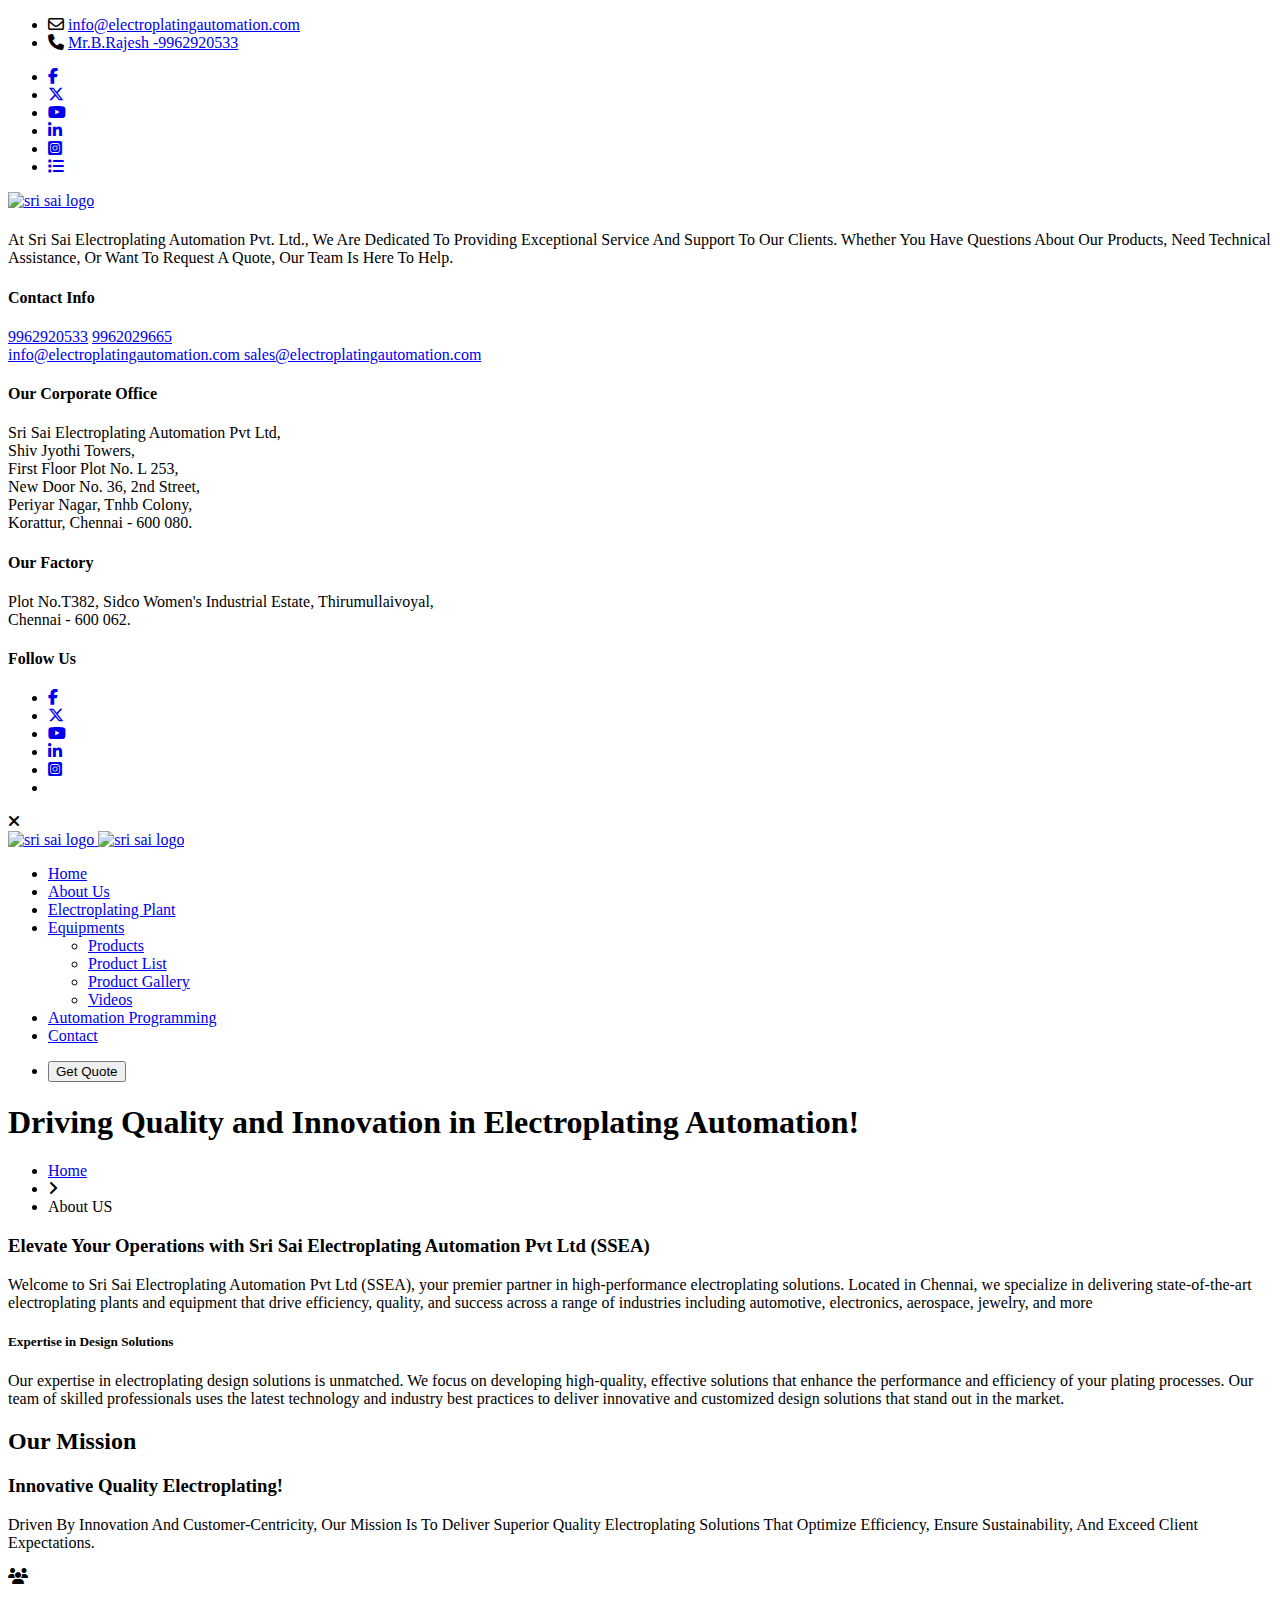
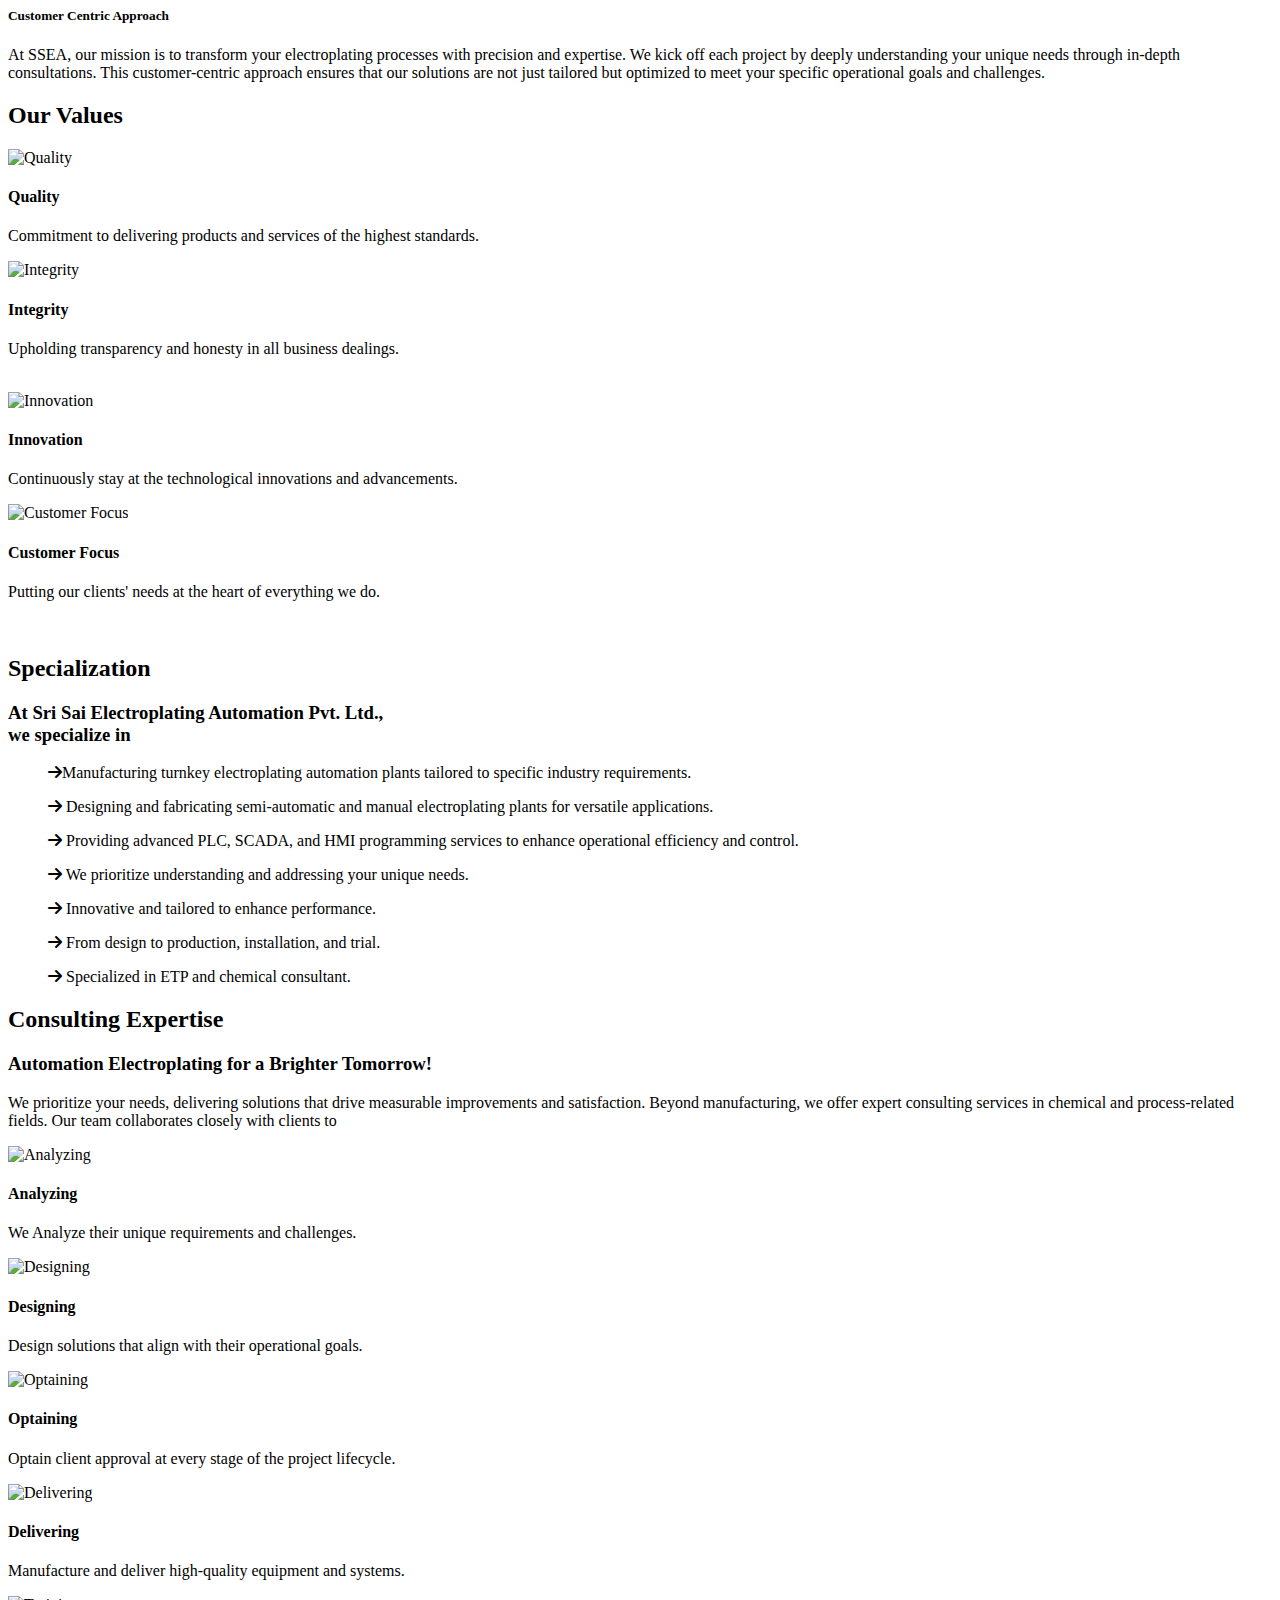
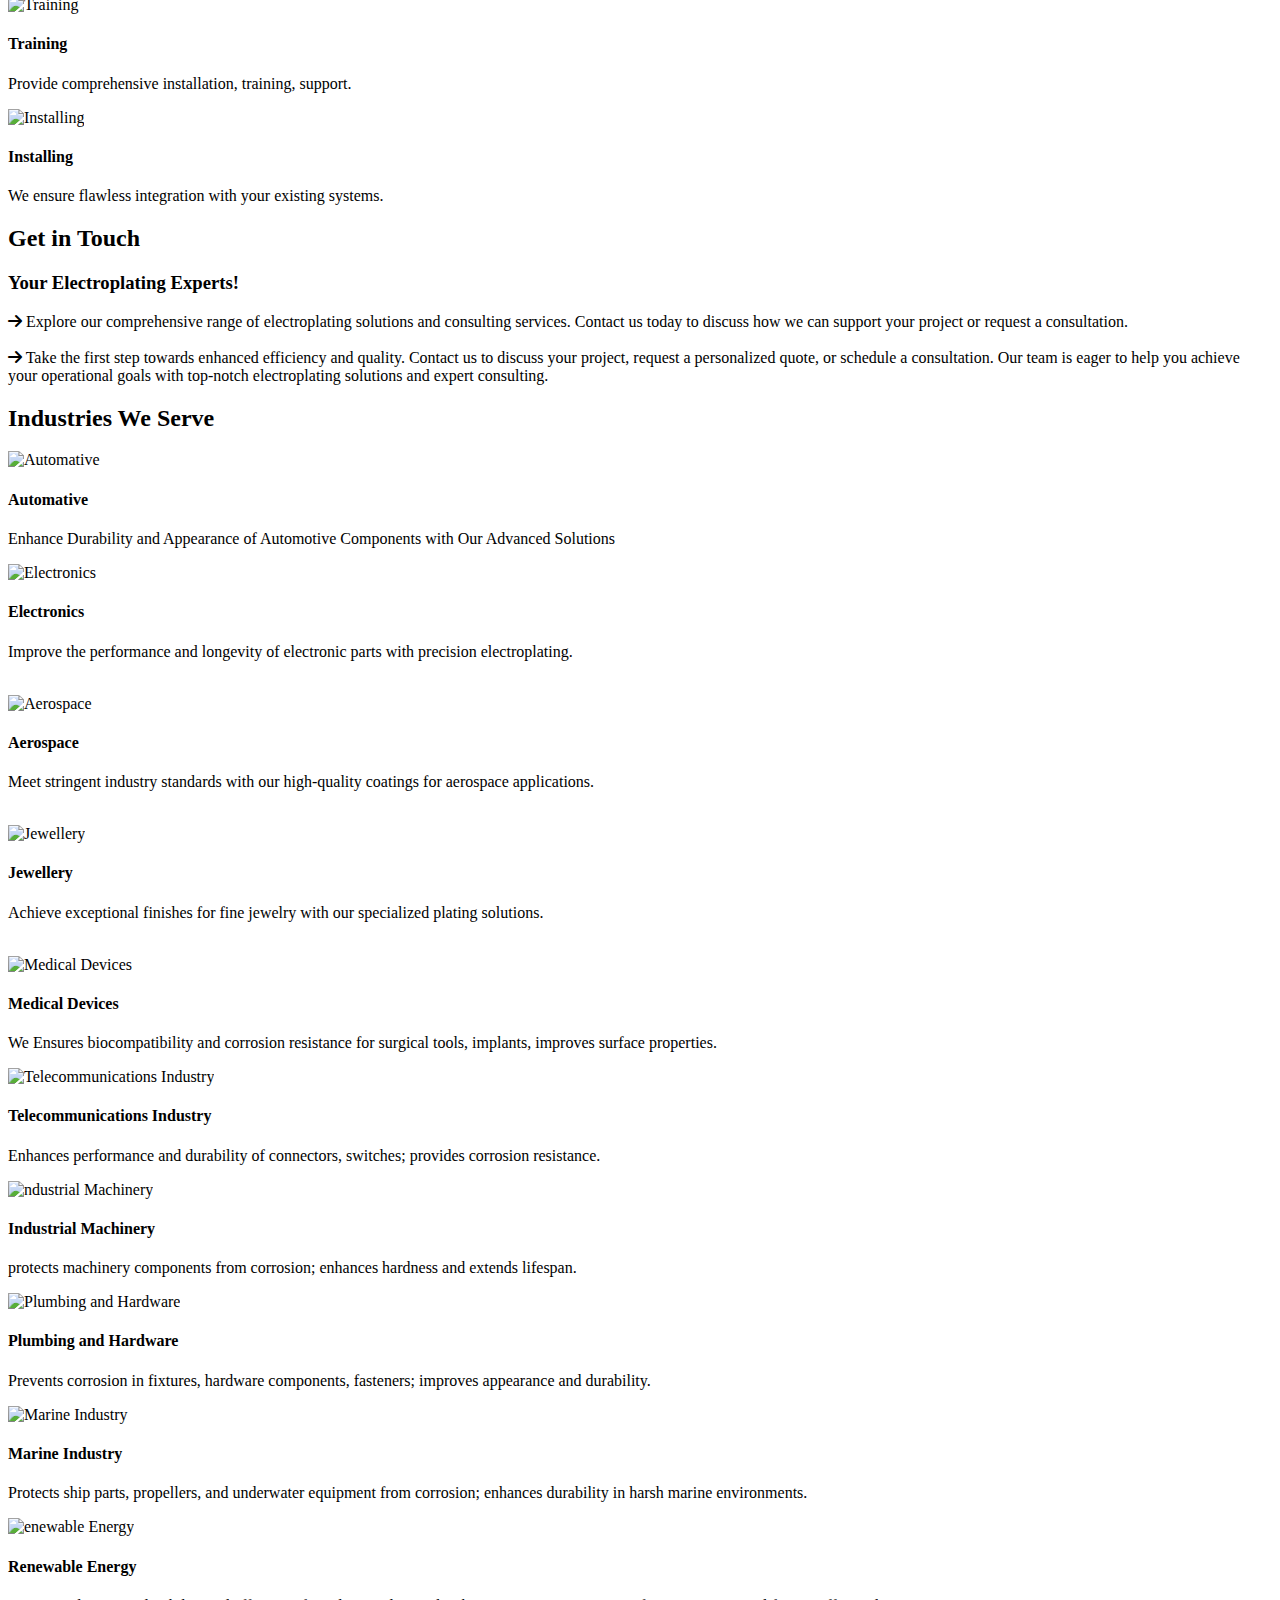
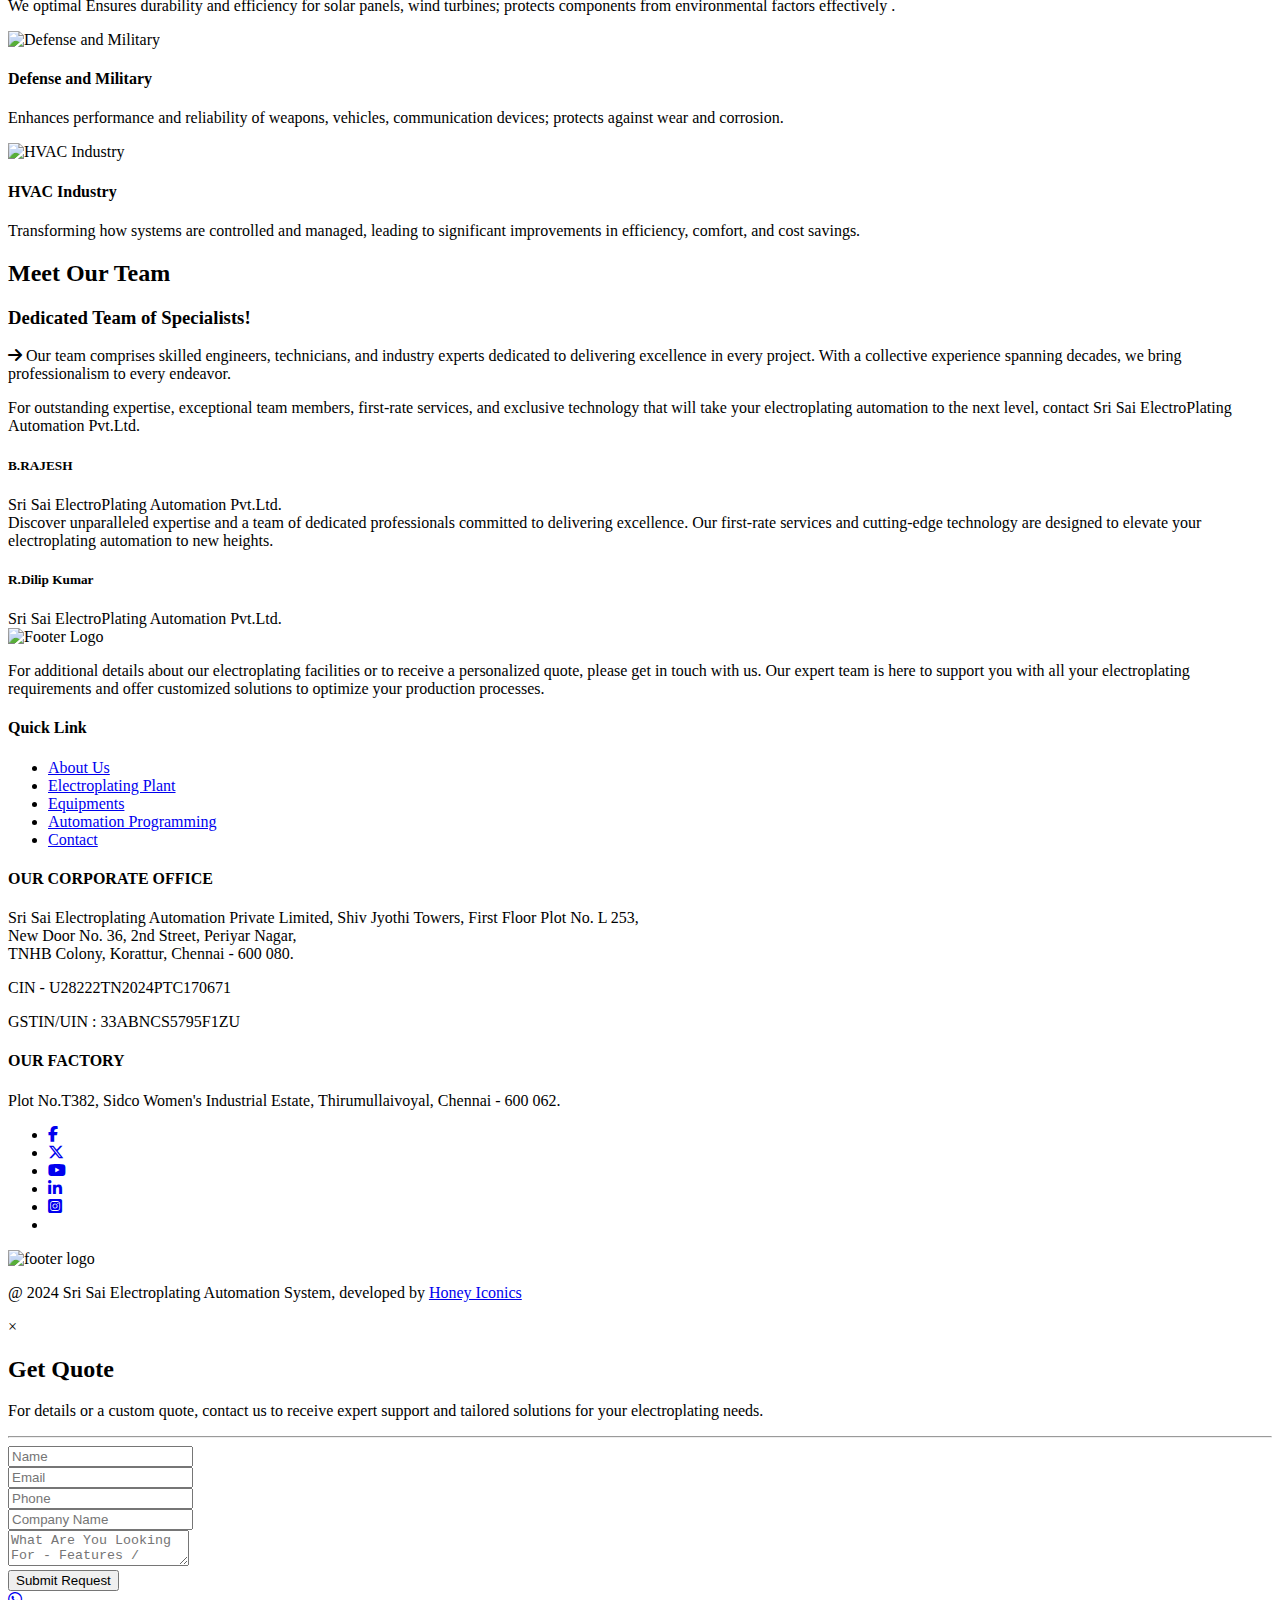
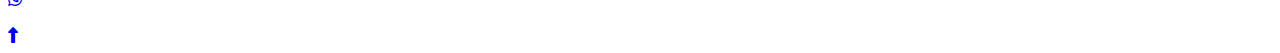
==== about-us.html @ 04737571 "Add files via upload" ====
<!doctype html>
<html lang="en">
    
<meta http-equiv="content-type" content="text/html;charset=UTF-8" />
<head>
        <!-- :: Required Meta Tags -->
        <meta charset="utf-8">
        <meta http-equiv="X-UA-Compatible" content="IE=edge">
        <meta name="viewport" content="width=device-width, initial-scale=1, shrink-to-fit=no">
        <meta name="description" content=" Learn about our innovative solutions, expert team, and commitment to excellence in enhancing manufacturing processes with advanced technology.">
        <meta name="keywords" content=" best electroplating automation solution, Automotive, Construction, Factories, Industrial, Industrial Business, Industrial Chemicals, Industrial Corporate, Industrial Engineering, Industrial Factory, Industrial HTML5, Industry, Machinery, Manufacturing, Mechanical Engineering, Power Energy">
        <!-- :: Bootstrap CSS -->
        <link rel="stylesheet" href="assets/css/bootstrap.min.css">

        <!-- :: Favicon -->
        <link rel="icon" type="image/png" href="assets/images/logo2.png" />

        <!-- :: Title -->
        <title>About Us: Expert Electroplating Automation Solutions</title>

        <!-- :: Google Fonts -->
        <link rel="stylesheet" href="https://fonts.googleapis.com/css2?family=Barlow:wght@400;500;600;700&amp;family=Heebo:wght@400;500;600;700&amp;display=swap">

        <!-- :: Fontawesome -->
        <link rel="stylesheet" href="assets/fonts/fontawesome/css/all.min.css">
        <!-- fontawesome elements -->
        <link rel="stylesheet" href="https://cdnjs.cloudflare.com/ajax/libs/font-awesome/6.5.1/css/all.min.css">

        <!-- :: Flaticon -->
        <link rel="stylesheet" href="assets/fonts/flaticon/style.css">

        <!-- :: Animate -->
        <link rel="stylesheet" href="assets/css/animate.css">
        
        <!-- :: Owl Carousel -->
        <link rel="stylesheet" href="assets/css/owl.carousel.min.css">
        <link rel="stylesheet" href="assets/css/owl.theme.default.min.css">
        
        <!-- :: Lity -->
        <link rel="stylesheet" href="assets/css/lity.min.css">
        
        <!-- :: Nice Select CSS -->
        <link rel="stylesheet" href="assets/css/nice-select.css">
        
        <!-- :: Magnific Popup CSS -->
        <link rel="stylesheet" href="assets/css/magnific-popup.css">

        <!-- :: Style CSS -->
        <link rel="stylesheet" href="assets/css/style.css">

        <!-- :: Style Responsive CSS -->
        <link rel="stylesheet" href="assets/css/responsive.css">

    </head>
    <body>
        <!-- :: Loading -->
        <div class="loading">
            <div class="loading-box">
                <div class="lds-roller">
                    <div></div>
                    <div></div>
                    <div></div>
                    <div></div>
                    <div></div>
                    <div></div>
                    <div></div>
                    <div></div>
                </div>
            </div>
        </div>
        
        <!-- :: All Navbar -->
        <header class="all-navbar home-2">

            <!-- :: Top Navbar -->
            <div class="top-navbar">
              <div class="container">
                <div
                  class="content-box d-flex align-items-center justify-content-between"
                >
                  <ul class="website-info ms-5">
                    <li class="ms-5">
                      <i class="far fa-envelope"></i>
                      <a href="mailto:info@electroplatingautomation.com"
                        >info@electroplatingautomation.com
                      </a>
                    </li>
                    <li class="ms-5">
                      <i class="fa-solid fa-phone"></i>
                      <a class="phone" href="tel:9962920533">Mr.B.Rajesh -9962920533</a>
                    </li>
                  </ul>
                  <ul class="website-icon-social me-5">
                    <li>
                      <a href="https://www.facebook.com/profile.php?id=61563982741845 " target="_blank"><i class="fab fa-facebook-f"></i></a>
                    </li>
                    <li>
                      <a href=" https://x.com/SSEAPVTLTD  " target="_blank"><i class="fa-brands fa-x-twitter"></i></a>
                    </li>
                    <li>
                      <a href=" https://www.youtube.com/channel/UCRdAgJy28xHr0ETAq_kzUPQ " target="_blank"><i class="fa-brands fa-youtube"></i></a>
                    </li>
                    <li>
                      <a href=" https://www.linkedin.com/in/sri-sai-electroplaitng-automation-ssea-private-limited-a310ab322/ " target="_blank"><i class="fab fa-linkedin-in"></i></a>
                    </li>
                    <li>
                      <a href="https://www.instagram.com/srisaielectroplatingautomation/ " target="_blank"><i class="fa-brands fa-square-instagram"></i></a>
                    </li>
                    <li>
                      <a href="#"><i class="fas fa-list menu-icon open"></i></a>
                    </li>
                  </ul>
                </div>
              </div>
            </div>
  <!-- :: Menu Box -->
  <div class="menu-box">
    <div class="inner-menu">
      <div class="website-info">
        <a class="logo text-black" href="index.html"
          ><img
            class="img-fluid"
            src="assets/images/sri sai logo.png"
            alt="sri sai logo"
        />  </a>
        <h4 class="heading"></h4>
        <p>
          At Sri Sai Electroplating Automation Pvt. Ltd., We Are Dedicated To Providing Exceptional Service And Support To Our Clients. Whether You Have Questions About Our Products, Need Technical Assistance, Or Want To Request A Quote, Our Team Is Here To Help.


        </p>
      </div>
      <div class="contact-info">
        <h4>Contact Info</h4>
        <div class="contact-box">
          <i class="ar-icons-call"></i>
          <div class="box">
            <a class="phone" href="tel:9962920533">9962920533</a>
            <a class="phone" href="tel:9962029665">9962029665</a>
          </div>
        </div>
        <div class="contact-box">
          <i class="ar-icons-email"></i>
          <div class="box">
            <a class="mail" href="mailto:info@electroplatingautomation.com"
              >info@electroplatingautomation.com
            </a>
            <a class="mail" href="sales@electroplatingautomation.com"
              >sales@electroplatingautomation.com</a
            >
         
          </div>
        </div>
        <div class="contact-box">
          <i class="ar-icons-location"></i>
          <div class="box">
            <h4>Our Corporate Office </h4>
            <p>Sri Sai Electroplating Automation Pvt Ltd,<br>
              Shiv Jyothi Towers, <br> First Floor
              Plot No. L 253, <br> New Door No. 36,
              2nd Street, <br> Periyar Nagar,
              Tnhb Colony, <br> Korattur, Chennai - 600 080.</p>
          </div>
        </div>
        <div class="contact-box">
          <i class="ar-icons-location"></i>
          <div class="box">
            <h4>Our Factory</h4>
            <p>Plot No.T382,
              Sidco Women's Industrial Estate,
              Thirumullaivoyal,<br> Chennai - 600 062.</p>
          </div>
        </div>
      </div>
      <div class="follow-us">
        <h4>Follow Us</h4>
        <ul class="icon-follow">
          <li>
            <a href="https://www.facebook.com/profile.php?id=61563982741845 " target="_blank"><i class="fab fa-facebook-f"></i></a>
          </li>
          <li>
            <a href=" https://x.com/SSEAPVTLTD " target="_blank"><i class="fa-brands fa-x-twitter"></i></a>
          </li>
          <li>
            <a href=" https://www.youtube.com/channel/UCRdAgJy28xHr0ETAq_kzUPQ " target="_blank"><i class="fa-brands fa-youtube"></i></a>
          </li>
          <li>
            <a href=" https://www.linkedin.com/in/sri-sai-electroplaitng-automation-ssea-private-limited-a310ab322/ " target="_blank"><i class="fab fa-linkedin-in"></i></a>
          </li>
          <li>
            <a href="https://www.instagram.com/srisaielectroplatingautomation/ " target="_blank"><i class="fa-brands fa-square-instagram"></i></a>
          </li>
          <li>
         
        </ul>
      </div>
      <span class="menu-box-icon exit"><i class="fas fa-times"></i></span>
    </div>
  </div>
			
    <!-- :: Navbar -->
    <nav class="nav-bar">
      <div class="container">
        <div
          class="content-box d-flex align-items-center justify-content-between"
        >
          <div class="logo">
            <a class="logo-nav" href="index.html">
              <img
                class="img-fluid one"
                src="assets/images/sri sai logo.png"
                alt="sri sai logo"
              />
              <img
                class="img-fluid two"
                src="assets/images/sri sai logo.png"
                alt="sri sai logo"
              />
            </a>
            <a href="#open-nav-bar-menu" class="open-nav-bar">
              
              <span></span>
              <span></span>
              <span></span>
            </a>
          </div>
          <div class="nav-bar-links" id="open-nav-bar-menu">
            <ul class="level-1">
              <li class="item-level-1">
                <a class="link-level-1 " href="index.html"
                  >Home</a
                >
              </li>
              <li class="item-level-1">
                <a class="link-level-1 color-active" href="about-us.html">About Us</a>
              </li>
              <li class="item-level-1">
                <a href="electroplating-plants.html" class="link-level-1"
                  >Electroplating Plant</a
                >
              </li>
  
  
              <li class="item-level-1 nav-item dropdown">
                <a class="nav-link dropdown-toggle link-level-1 " href="equipment.html"  role="button" data-bs-toggle="dropdown" aria-expanded="false">
                  Equipments
                </a>
                <ul class="dropdown-menu">
                  <li><a class="dropdown-item" href="equipment.html">Products</a></li>
                  <li><a class="dropdown-item" href="product-list.html">Product List</a></li>
                  <li><a class="dropdown-item" href="product-gallery.html">Product Gallery</a></li>
                  <li><a class="dropdown-item" href="videos.html">Videos</a></li>
                </ul>
              </li>
              
              
              <li class="item-level-1">
                <a href="automation-programming.html" class="link-level-1"
                  >Automation Programming</a
                >
              </li>
              <li class="item-level-1">
                <a class="link-level-1" href="contact.html">Contact</a>
              </li>
            </ul>
          </div>
          <ul
            class="nav-bar-tools d-flex align-items-center justify-content-between"
          >
            <li class="item">
              <a >
                <button class="button" type="submit" id="open-popup">
                  <span>Get Quote</span>
                </button></a
              >
            </li>
          </ul>
        </div>
      </div>
    </nav>
        </header>
        
    
        

      <!-- :: Breadcrumb Header -->
         <section class="breadcrumb-header style-2" id="page" style="background-image: url(assets/images/about\ banner.jpg)">
            <div class="overlay"></div>
            <div class="container">
                <div class="row">
                    <div class="col-md-8">
                        <div class="banner">
                            <h1>Driving Quality and Innovation in Electroplating Automation! </h1>
                            <ul>
                                <li><a href='index.html'>Home</a></li>
                                <li><i class="fas fa-angle-right"></i></li>
                                <li>About US</li>
                            </ul>
                        </div>
                    </div>
                </div>
            </div>
        </section> 
		
		<!-- :: About Us -->
        <section class="about-us home-3 py-100">
            <div class="container">
                <div class="row">
                    <div class="col-lg-6">
                        <div class="about-us-img-box">
                            <div class="img-box" style="background-image: url(assets/images/image/plant-01.avif)" ></div>
                        </div>
                    </div>
                    <div class="col-lg-6">
                        <div class="about-us-text-box">
                            <div class="sec-title home-3">
                                <!-- <h2>About Us</h2> -->
                                <h3>Elevate Your Operations with Sri Sai Electroplating Automation Pvt Ltd (SSEA)</h3>
                                <p class="sec-explain"> Welcome to Sri Sai Electroplating Automation Pvt Ltd (SSEA), your premier partner in high-performance electroplating solutions. Located in Chennai, we specialize in delivering state-of-the-art electroplating plants and equipment that drive efficiency, quality, and success across a range of industries including automotive, electronics, aerospace, jewelry, and more</p>
                                  
                            </div>
                            <div class="features-style-2">
                                <div class="row">
                                    <div class="col-sm-12">
                                        <div class="item">
                                               <i class="ar-icons-worker"></i>
                                            <div class="content-box">
                                                <h5>Expertise in Design Solutions</h5>
                                                <p>Our expertise in electroplating design solutions is unmatched. We focus on developing high-quality, effective solutions that enhance the performance and efficiency of your plating processes. Our team of skilled professionals uses the latest technology and industry best practices to deliver innovative and customized design solutions that stand out in the market.</p>
                                                
                                            </div>
                                        </div>
                                    </div>
                                </div>
                            </div>
							
                        </div>
                    </div>

                    
                </div>
            </div>
        </section>

<!-- mission -->
<section class="about-us home-3 py-50 ">
    <div class="container">
        <div class="row">
            <div class="col-lg-6">
                <div class="about-us-text-box">
                    <div class="sec-title home-3">
                        <h2 class="">Our Mission</h2>
                        <h3>Innovative Quality Electroplating!</h3>
                        <p class="sec-explain"> Driven By Innovation And Customer-Centricity, Our Mission Is To Deliver Superior Quality Electroplating Solutions That Optimize Efficiency, Ensure Sustainability, And Exceed Client Expectations.</p>
                          
                    </div>
                    <div class="features-style-2">
                        <div class="row">
                            <div class="col-sm-12">
                                <div class="item">
                                  <i class="fa-solid fa-users"></i>
                                    <div class="content-box">
                                        <h5>Customer Centric Approach</h5>
                                        <p>At SSEA, our mission is to transform your electroplating processes with precision and expertise. We kick off each project by deeply understanding your unique needs through in-depth consultations. This customer-centric approach ensures that our solutions are not just tailored but optimized to meet your specific operational goals and challenges.</p>
                                    </div>
                                </div>
                            </div>
                        </div>
                    </div>
                   
                    
                </div>
            </div>
            <div class="col-lg-6">
                <div class="about-us-img-box">
                    <div class="img-box" style="background-image: url(assets/images/image5.jpg)" ></div>
                </div>
            </div>

            
        </div>
    </div>
</section>
<!-- <section class="team ">
    <div class="container">
        <div class="sec-title home-3">
            <div class="row">
                <div class="col-lg-5">
                    <h2>Our Mission</h2>
                    <h3>Innovative Quality Electroplating!</h3>
                </div>
                <div class="col-lg-5 d-flex align-items-center">
                    <p class="sec-explain"> Driven by innovation and customer-centricity, our mission is to deliver
                        superior quality electroplating solutions that optimize efficiency, ensure sustainability,
                        and exceed client expectations.</p>
                       
                        
                </div>
            </div>
        </div>
    </div>
</section> -->


<!-- values -->
<section class="team py-50">
    <div class="container">
        <div class="sec-title home-3">
            <div class="row">
                <div class="col-lg-5">
                    <h2>Our Values</h2>
                   
                </div>
               
            </div>
        </div>
        <div class="provide-core-list ">
            <div class="row bg-success text-center px-2 ">
                <div class="col-md-6 col-lg-3 p-3 mt-4">
                    <div class="provide-core-list-item">
                     <img src="assets/images/solutions (2).png" alt="Quality" srcset="" class="text-center">
                        <div class="item-content-box ">
                            <h4>Quality</h4>
                            <p>Commitment to delivering products and services of the highest
                                standards.</p>
                        </div>
                    </div>
                </div>
                <div class="col-md-6 col-lg-3 p-3 mt-4">
                    <div class="provide-core-list-item">
                        <img src="assets/images/find.png" alt="Integrity" srcset="">
                        <div class="item-content-box">
                            <h4>Integrity</h4>
                            <p>Upholding transparency and honesty in all business dealings. <br> <br>
                                 </p>
                        </div>
                    </div>
                </div>
                <div class="col-md-6 col-lg-3 p-3 mt-4">
                    <div class="provide-core-list-item">
                      
                      <img src="assets/images/technical-support (1).png" alt="Innovation" srcset="">
                        <div class="item-content-box">
                            <h4>Innovation</h4>
                            <p>Continuously stay at the  technological innovations and advancements.</p>
                        </div>
                    </div>
                </div>
                <div class="col-md-6 col-lg-3 p-3 mt-4">
                    <div class="provide-core-list-item">
                      <img src="assets/images/client (2).png" alt="Customer Focus" srcset="">
                        <div class="item-content-box">
                            <h4>Customer Focus</h4>
                            <p>Putting our clients' needs at the heart of everything we do.</p> <br>
                        </div>
                    </div>
                </div>

            </div>
        </div>
    </div>
</section>

<!-- specializaton -->
<section class="about-us home-3 py-100">
    <div class="container">
        <div class="row">
            <div class="col-lg-6">
                <div class="about-us-img-box">
                    <div class="img-box" style="background-image: url(assets/images/image/plant-1.webp)" ></div>
                </div>
            </div>
            <div class="col-lg-6">
                <div class="about-us-text-box">
                    <div class="sec-title home-3">
                        <h2>Specialization</h2>
                        <h3>At Sri Sai Electroplating Automation Pvt. Ltd.,<br>   we specialize in</h3>
                        <div class="col-sm-12 d-flex align-items-center list1 ms-5">
                            <ul>
                              <p class="mb-3"><i class="fa-solid fa-arrow-right text-success"></i>Manufacturing turnkey electroplating automation plants tailored to specific industry requirements.</p> 
                                <p class="mb-3"><i class="fa-solid fa-arrow-right text-success"></i> <span></span>Designing and fabricating semi-automatic and manual electroplating plants for versatile applications.</p>
                                <p class="mb-3"><i class="fa-solid fa-arrow-right text-success"></i> <span></span> Providing advanced PLC, SCADA, and HMI programming services to enhance operational efficiency and control.
                                </p>
                                    <p class="mb-3"><i class="fa-solid fa-arrow-right text-success"></i> <span></span>We prioritize understanding and addressing your unique needs.
                                    </p>
                                    <p class="mb-3"><i class="fa-solid fa-arrow-right text-success"></i> <span></span> Innovative and tailored to enhance performance.
                                    </p>
                                    <p class="mb-3"><i class="fa-solid fa-arrow-right text-success"></i> <span></span>From design to production, installation, and trial.
                                    </p>
                                    <p class="mb-3"><i class="fa-solid fa-arrow-right text-success"></i> <span></span> Specialized in ETP and chemical consultant.
                                    </p>
                            </ul>
                        </div>
                          
                    </div>     
                </div>
            </div>      
        </div>
    </div>
</section>

		<!-- :: Services -->
        <section class="services home-2 home-3 ">
			<div class="container">
				<div class="sec-title home-3 home-3">
                    <div class="row">
                        <div class="col-lg-5">
                            <h2>Consulting Expertise</h2>
                            <h3>Automation Electroplating for a Brighter Tomorrow!</h3>
                        </div>
                        <div class="col-lg-5 d-flex align-items-center">
                            <p class="sec-explain">We prioritize your needs, delivering solutions that drive measurable improvements and satisfaction. Beyond manufacturing, we offer expert consulting services in
                                chemical and process-related fields. Our team collaborates closely with clients to</p>
                        </div>
                    </div>
                </div>
				<div class="row">
					<div class="col-md-6 col-lg-4">
						<div class="item-box">
							<span></span>
                            <img src="assets/images/analyze.png" alt="Analyzing" srcset=""  >
							<div class="content-box mt-5">
								<h4>Analyzing</h4>
								<p>We Analyze their unique requirements and challenges.</p>
							</div>
						</div>
					</div>
					<div class="col-md-6 col-lg-4">
						<div class="item-box">
							<span></span>
                            <img src="assets/images/lightbulb.png" alt="Designing" srcset="">
							<!-- <i class="ar-icons-worker"></i> -->
							<div class="content-box mt-5">
								<h4>Designing</h4>
								<p>Design  solutions that align with their operational goals.
                                </p>
			
							</div>
						</div>
					</div>
					<div class="col-md-6 col-lg-4">
						<div class="item-box">
							<span></span>
                            <img src="assets/images/find.png" alt="Optaining" srcset="">
							<!-- <i class="ar-icons-factory"></i> -->
							<div class="content-box mt-5">
								<h4>Optaining</h4>
								<p>Optain client approval at every stage of the project lifecycle.
                                </p>
		
							</div>
						</div>
					</div>
					<div class="col-md-6 col-lg-4">
						<div class="item-box">
							<span></span>
                            <img src="assets/images/manufacturing.png" alt="Delivering" srcset="">
							<!-- <i class="ar-icons-factory-machine"></i> -->
							<div class="content-box mt-5">
								<h4>Delivering</h4>
								<p>Manufacture and deliver high-quality equipment and systems. </p>
					
							</div>
						</div>
					</div>
					<div class="col-md-6 col-lg-4">
						<div class="item-box">
							<span></span>
                            <img src="assets/images/training-program.png" alt="Training" srcset="">
							<!-- <i class="ar-icons-conveyor"></i> -->
							<div class="content-box mt-5">
								<h4>Training</h4>
								<p>Provide comprehensive installation, training, support.
                                </p>
					
							</div>
						</div>
					</div>
					<div class="col-md-6 col-lg-4">
						<div class="item-box">
							<span></span>
                            <img src="assets/images/technical-support (1).png" alt="Installing" srcset=""  >
							<!-- <i class="ar-icons-conveyor-1"></i> -->
							<div class="content-box mt-5">
								<h4>Installing</h4>
								<p> We ensure flawless integration with your existing systems.</p>
							</div>
						</div>
					</div>
				</div>
			</div>
		</section>

		<!-- :: Team -->
        <section class="team mt-5">
            <div class="container">
                <div class="sec-title home-3">
                    <div class="row">
                        <div class="col-lg-5">
                            <h2>Get in Touch</h2>
                            <h3>Your Electroplating Experts!</h3>
                        </div>
                        <div class="col-lg-5 d-flex align-items-center explain1">
                            <p class="sec-explain"><i class="fa-solid fa-arrow-right text-success"></i>  Explore our comprehensive range of electroplating solutions and
                                consulting services. Contact us today to discuss how we can support your project or
                                request a consultation. <br> <br>
                                <i class="fa-solid fa-arrow-right text-success"></i>  Take the first step towards enhanced efficiency and quality. Contact us to discuss your project, request a personalized quote, or schedule a consultation. Our team is eager to help you achieve your operational goals with top-notch electroplating solutions and expert consulting. </p>
                             
        
                            
                        </div>
                
                </div>
                
            </div>
        </section>

<!-- industries we serve -->
<section class="team">
<div class="container">
    <div class="sec-title home-3">
        <div class="row">
            <div class="col-lg-5">
                <h2>Industries We Serve </h2>
               
            </div>
           
        </div>
    </div>
    <div class="provide-core-list ">
        <div class="row bg-success text-center px-2 ">
            <div class="col-md-6 col-lg-3 p-3 mt-4">
                <div class="provide-core-list-item">
                 <img src="assets/images/robotic-process-automation (1).png" alt="Automative" srcset="" class="text-center">
                    <div class="item-content-box ">
                        <h4>Automative</h4>
                        <p>Enhance Durability and Appearance of Automotive Components with Our Advanced  Solutions</p>
                    </div>
                </div>
            </div>
            <div class="col-md-6 col-lg-3 p-3 mt-4">
                <div class="provide-core-list-item">
                    <img src="assets/images/responsive.png" alt="Electronics" srcset="">
                    <div class="item-content-box">
                        <h4>Electronics</h4>
                        <p>Improve the performance and longevity of electronic parts with precision electroplating. <br> <br>
                             </p>
                    </div>
                </div>
            </div>
            <div class="col-md-6 col-lg-3 p-3 mt-4">
                <div class="provide-core-list-item">
                  
                  <img src="assets/images/airplane.png" alt="Aerospace" srcset="">
                    <div class="item-content-box">
                        <h4>Aerospace</h4>
                        <p>Meet stringent industry standards with our high-quality coatings for aerospace applications.<br> <br></p>
                    </div>
                </div>
            </div>
            <div class="col-md-6 col-lg-3 p-3 mt-4">
                <div class="provide-core-list-item">
                  <img src="assets/images/jewelry.png" alt="Jewellery" srcset="">
                    <div class="item-content-box">
                        <h4>Jewellery</h4>
                        <p>Achieve exceptional finishes for fine jewelry with our specialized plating solutions.<br> <br></p>
                    </div>
                </div>
            </div>
            <div class="col-md-6 col-lg-3 p-3 mt-4">
              <div class="provide-core-list-item">
               <img src="assets/images/lifeline.png" alt="Medical Devices " srcset="" class="text-center">
                  <div class="item-content-box ">
                      <h4>Medical Devices </h4>
                      <p> We Ensures biocompatibility and corrosion resistance for surgical tools, implants, improves surface properties.</p>
                  </div>
              </div>
          </div>
          <div class="col-md-6 col-lg-3 p-3 mt-4">
              <div class="provide-core-list-item">
                  <img src="assets/images/telecommunication.png" alt="Telecommunications Industry " srcset="">
                  <div class="item-content-box">
                      <h4>Telecommunications Industry </h4>
                      <p>Enhances performance and durability of connectors, switches; provides corrosion resistance. </p>
                  </div>
              </div>
          </div>
          <div class="col-md-6 col-lg-3 p-3 mt-4">
              <div class="provide-core-list-item">
                <img src="assets/images/assembly.png" alt="ndustrial Machinery" srcset="">
                  <div class="item-content-box">
                      <h4>Industrial Machinery</h4>
                      <p>protects machinery components from corrosion; enhances hardness and extends lifespan.</p>
                  </div>
              </div>
          </div>
          <div class="col-md-6 col-lg-3 p-3 mt-4">
              <div class="provide-core-list-item">
                <img src="assets/images/plumbing.png" alt="Plumbing and Hardware" srcset="">
                  <div class="item-content-box">
                      <h4>Plumbing and Hardware</h4>
                      <p>Prevents corrosion in fixtures, hardware components, fasteners; improves appearance and durability.</p>
                  </div>
              </div>
          </div>
          <div class="col-md-6 col-lg-3 p-3 mt-4">
            <div class="provide-core-list-item">
             <img src="assets/images/cargo-boat.png" alt="Marine Industry " srcset="" class="text-center">
                <div class="item-content-box ">
                    <h4>Marine Industry </h4>
                    <p>Protects ship parts, propellers, and underwater equipment from corrosion; enhances durability in harsh marine environments.</p>
                </div>
            </div>
        </div>
        <div class="col-md-6 col-lg-3 p-3 mt-4">
            <div class="provide-core-list-item">
                <img src="assets/images/solar-energy.png" alt="enewable Energy" srcset="">
                <div class="item-content-box">
                    <h4>Renewable Energy</h4>
                    <p>We optimal Ensures durability and efficiency for solar panels, wind turbines; protects components from environmental factors effectively .

                         </p>
                </div>
            </div>
        </div>
        <div class="col-md-6 col-lg-3 p-3 mt-4">
            <div class="provide-core-list-item">
              
              <img src="assets/images/military-rank.png" alt="Defense and Military" srcset="">
                <div class="item-content-box">
                    <h4>Defense and Military</h4>
                    <p>Enhances performance and reliability of weapons, vehicles, communication devices; protects against wear and corrosion.</p>
                </div>
            </div>
        </div>
        <div class="col-md-6 col-lg-3 p-3 mt-4">
          <div class="provide-core-list-item"> 
            <img src="assets/images/manufacturing.png" alt="HVAC Industry" srcset="">
              <div class="item-content-box">
                  <h4>HVAC Industry</h4>
                  <p>Transforming how systems are controlled and managed, leading to significant improvements in efficiency, comfort, and cost savings. </p>
              </div>
          </div>
      </div>
        </div>
    </div>
</div>
</section>

    
        <section class="team mt-5">
            <div class="container">
                <div class="sec-title home-3">
                    <div class="row">
                        <div class="col-lg-5">
                            <h2>Meet Our Team</h2>
                            <h3>Dedicated Team of Specialists!</h3>
                        </div>
                        <div class="col-lg-5 d-flex align-items-center">
                            <p class="sec-explain"><i class="fa-solid fa-arrow-right text-success"></i>  Our team comprises skilled engineers, technicians, and industry
                                experts dedicated to delivering excellence in every project. With a collective experience
                                spanning decades, we bring professionalism to every
                                endeavor.</p>
                              
                        </div>
                       
                    </div>
                </div>
                
            </div>
        </section>





 <!-- :: Testimonial -->
 <section class="testimonial py-3">
  <div class="container">
    <div class="row">
      <div class="col-md-10 offset-md-1">
        <div class="testimonial-carousel owl-carousel owl-theme">
          <div class="item-box">
            <div class="text-box">
              For outstanding expertise, exceptional team members,
              first-rate services, and exclusive technology that will take
              your electroplating automation to the next level, contact Sri
              Sai ElectroPlating Automation Pvt.Ltd.
            </div>
            <div class="item-name text-center">
              <i class="ar-icons-right-quote"></i>
              <h5>B.RAJESH </h5>
              <span> Sri  Sai ElectroPlating Automation Pvt.Ltd.</span>
            </div>
          </div>
          <div class="item-box">
            <div class="text-box">
              Discover unparalleled expertise and a team of dedicated professionals committed to delivering excellence. Our first-rate services and cutting-edge technology are designed to elevate your electroplating automation to new heights.
            </div>
            <div class="item-name text-center">
              <i class="ar-icons-right-quote"></i>
              <h5>R.Dilip Kumar</h5>
              <span>Sri Sai ElectroPlating Automation Pvt.Ltd.</span>
            </div>
          </div>
        </div>
      </div>
    </div>
  </div>
</section>


 <!-- :: Footer -->
 <footer class="footer">
  <div class="container">
    <div class="row">
      <div class="col-sm-12 col-md-6 col-lg-3">
        <div class="logo">
          <img
            class="img-fluid"
            src="assets/images/sri sai logo.png"
            alt="Footer Logo"
          />
          <p>
            For additional details about our electroplating facilities or to receive a personalized quote, please get in touch with us. Our expert team is here to support you with all your electroplating requirements and offer customized solutions to optimize your production processes.
          </p>
        </div>
      </div>
      <div class=" Quick Link col-sm-6 col-md-6 col-lg-2 align-items-cener mt-4">
        <div class="footer-title">
          <h4>Quick Link</h4>
        </div>
        <ul class="links">
          <li><a href="about-us.html">About Us</a></li>
          <li><a href="electroplating-plants.html">Electroplating Plant</a></li>
          <li><a href="equipment.html">Equipments</a></li>
          <li><a href="automation-programming.html">Automation Programming</a></li>
          <li><a href="contact.html">Contact</a></li>
        </ul>
      </div>
      
      <div class="col-sm-12 col-md-6 col-lg-4 mt-4">
        <div class="footer-title">
            <h4><i class="ar-icons-location"></i>  OUR CORPORATE OFFICE</h4>   
        </div>
        <div class="newsletter">
         
          <p> Sri Sai Electroplating Automation Private Limited, Shiv Jyothi Towers, First Floor Plot No. L 253, <br> New Door No. 36, 2nd Street, Periyar Nagar, <br> TNHB Colony, Korattur, Chennai - 600 080.</p>
          <p class="text-white">CIN - U28222TN2024PTC170671
          </p>
          <p class="text-white">GSTIN/UIN : 33ABNCS5795F1ZU</p>
        </div>
        
      
      </div>
      <div class="col-sm-6 col-md-6 col-lg-3 mt-4">
        <div class="footer-title text-white">
          <h4><i class="ar-icons-location"></i>  OUR FACTORY</h4>   
      </div>
        <p class="para">Plot No.T382, Sidco Women's Industrial Estate, Thirumullaivoyal, Chennai - 600 062.</p>
        <ul class="icon ">
         
          <li>
            <a href="https://www.facebook.com/profile.php?id=61563982741845" target="_blank"><i class="fab fa-facebook-f"></i></a>
          </li>
          <li>
            <a href="https://x.com/SSEAPVTLTD" target="_blank"><i class="fa-brands fa-x-twitter"></i></a>
          </li>
          <li>
            <a href="  https://www.youtube.com/channel/UCRdAgJy28xHr0ETAq_kzUPQ " target="_blank"><i class="fa-brands fa-youtube" ></i></a>
          </li>
          <li>
            <a href="https://www.linkedin.com/in/sri-sai-electroplaitng-automation-ssea-private-limited-a310ab322/ " target="_blank"><i class="fab fa-linkedin-in"></i></a>
          </li>
          <li>
            <a href="https://www.instagram.com/srisaielectroplatingautomation/" target="_blank"><i class="fa-brands fa-square-instagram"></i></a>
          </li>
          <li>
        </ul>
        <div>
          <img src="assets/images/footer logo3.jpg" alt="footer logo" srcset="" class="w-100 h-100">
        </div>
      </div>
      
    </div>
  </div>
  <div class="copyright">
    <div class="container">
      <p class="">
        @ 2024 Sri Sai Electroplating Automation System, developed by
        <a href="https://www.honeyiconics.in/">Honey Iconics</a>
      </p>
      <!-- <ul>
        <li><a href="#">Terms &amp; Conditions </a></li>
        <li><a href="#">Privacy Policy</a></li>
        <li><a href="#">Sitemap</a></li>
      </ul> -->
    </div>
  </div>
</footer>


 <!-- The Popup Form -->
 <div id="popup-form" class="popup-form">
  <div class="popup-content">
      <span class="close-btn" id="close-popup">&times;</span>
      <h2 class=" mb-3">Get Quote</h2>
      <p>For details or a custom quote, contact us to receive expert support and tailored solutions for your electroplating needs.</p> <hr>
      <form id="contact-form" class="inner-add-comments form-contact-2" onsubmit="sendEmail(); return false;">
          <div class="row">
              <div class="col-md-6 inner-add-comments-box my-2">
                  <label for="name"></label>
                  <input id="name" type="text" name="'name'" placeholder="Name" required>
              </div>
              <div class="col-md-6 inner-add-comments-box mb-3">
                  <label for="email"></label>
                  <input id="email" type="email" name="email" placeholder="Email" required>
              </div>
              <div class="col-md-6 inner-add-comments-box mb-3">
                  <label for="phone"></label>
                  <input id="phone" type="tel" name="phone" placeholder="Phone" required>
              </div>
              <div class="col-md-6 inner-add-comments-box mb-3">
                  <label for="company"></label>
                  <input id="company" type="text" name="company" placeholder="Company Name" required>
              </div>
              <div class="col-md-12 inner-add-comments-box mb-3">
                  <label for="message"></label>
                  <textarea id="message" class="" name="message" placeholder="What Are You Looking For - Features / Specifications /  Application / Usage
                          " required ></textarea>
              </div>
              <div class="col-md-12 inner-add-comments-box last">
                  <button class="btn-1 btn-3 submit  " type="submit"><span>Submit  Request</span></button>
                  <span class="out-message"></span>
              </div>
          </div>
      </form>
  </div>
</div>
<script>
  // JavaScript to handle popup visibility
  document.getElementById('open-popup').addEventListener('click', function() {
      document.getElementById('popup-form').style.display = 'block';
  });

  document.getElementById('close-popup').addEventListener('click', function() {
      document.getElementById('popup-form').style.display = 'none';
  });

  function sendEmail() {
      // Retrieve form values
      var name = document.getElementById('name').value;
      var email = document.getElementById('email').value;
      var phone = document.getElementById('phone').value;
      var company = document.getElementById('company').value;
      var message = document.getElementById('message').value;

      // Construct the email subject and body
      var subject = 'New message from ' + name;
      var body = 'Name: ' + name + '\nEmail: ' + email + '\nPhone: ' + phone + '\nCompany: ' + company + '\n\nMessage:\n' + message;

      // Construct the mailto link
      var mailtoLink = 'mailto:info@electroplatingautomation.com?subject=' + encodeURIComponent(subject) + '&body=' + encodeURIComponent(body);

      // Open the mailto link in the user's email client
      window.location.href = mailtoLink;

      // Optionally, show a success message
      document.querySelector('.out-message').innerText = 'Your email client has been opened to send your request.';

      // Close the popup form
      document.getElementById('popup-form').style.display = 'none';
  }
</script>

        <!-- :: Scroll UP -->
        <div class="scroll-up">
          <a href="https://wa.me/9962920533" target="_blank"><i class="fa-brands fa-whatsapp"></i></i></a>
          <br> <br>
            <a class="move-section" href="#page">
                <i class="fas fa-long-arrow-alt-up"></i>
            </a>
        </div>
        
        <!-- :: JavaScript Files -->
        <!-- :: jQuery JS -->
        <script src="assets/js/jquery-3.6.0.min.js"></script>

        <!-- :: Bootstrap JS Bundle With Popper JS -->
        <script src="assets/js/bootstrap.bundle.min.js"></script>
        
        <!-- :: Owl Carousel JS -->
        <script src="assets/js/owl.carousel.min.js"></script>
        
        <!-- :: Lity -->
        <script src="assets/js/lity.min.js"></script>
        
        <!-- :: Nice Select -->
        <script src="assets/js/jquery.nice-select.min.js"></script>
        
        <!-- :: Waypoints -->
        <script src="assets/js/jquery.waypoints.min.js"></script>

        <!-- :: CounterUp -->
        <script src="assets/js/jquery.counterup.min.js"></script>
        
        <!-- :: Magnific Popup -->
        <script src="assets/js/jquery.magnific-popup.min.js"></script>
		
		<!-- :: MixitUp -->
        <script src="assets/js/mixitup.min.js"></script>
        <!-- Ensure Bootstrap JavaScript -->
<script src="path/to/bootstrap.bundle.min.js"></script>

        
        <!-- :: Main JS -->
        <script src="assets/js/main.js"></script><script src="assets/js/ajax-script.js"></script>
    </body>

</html>
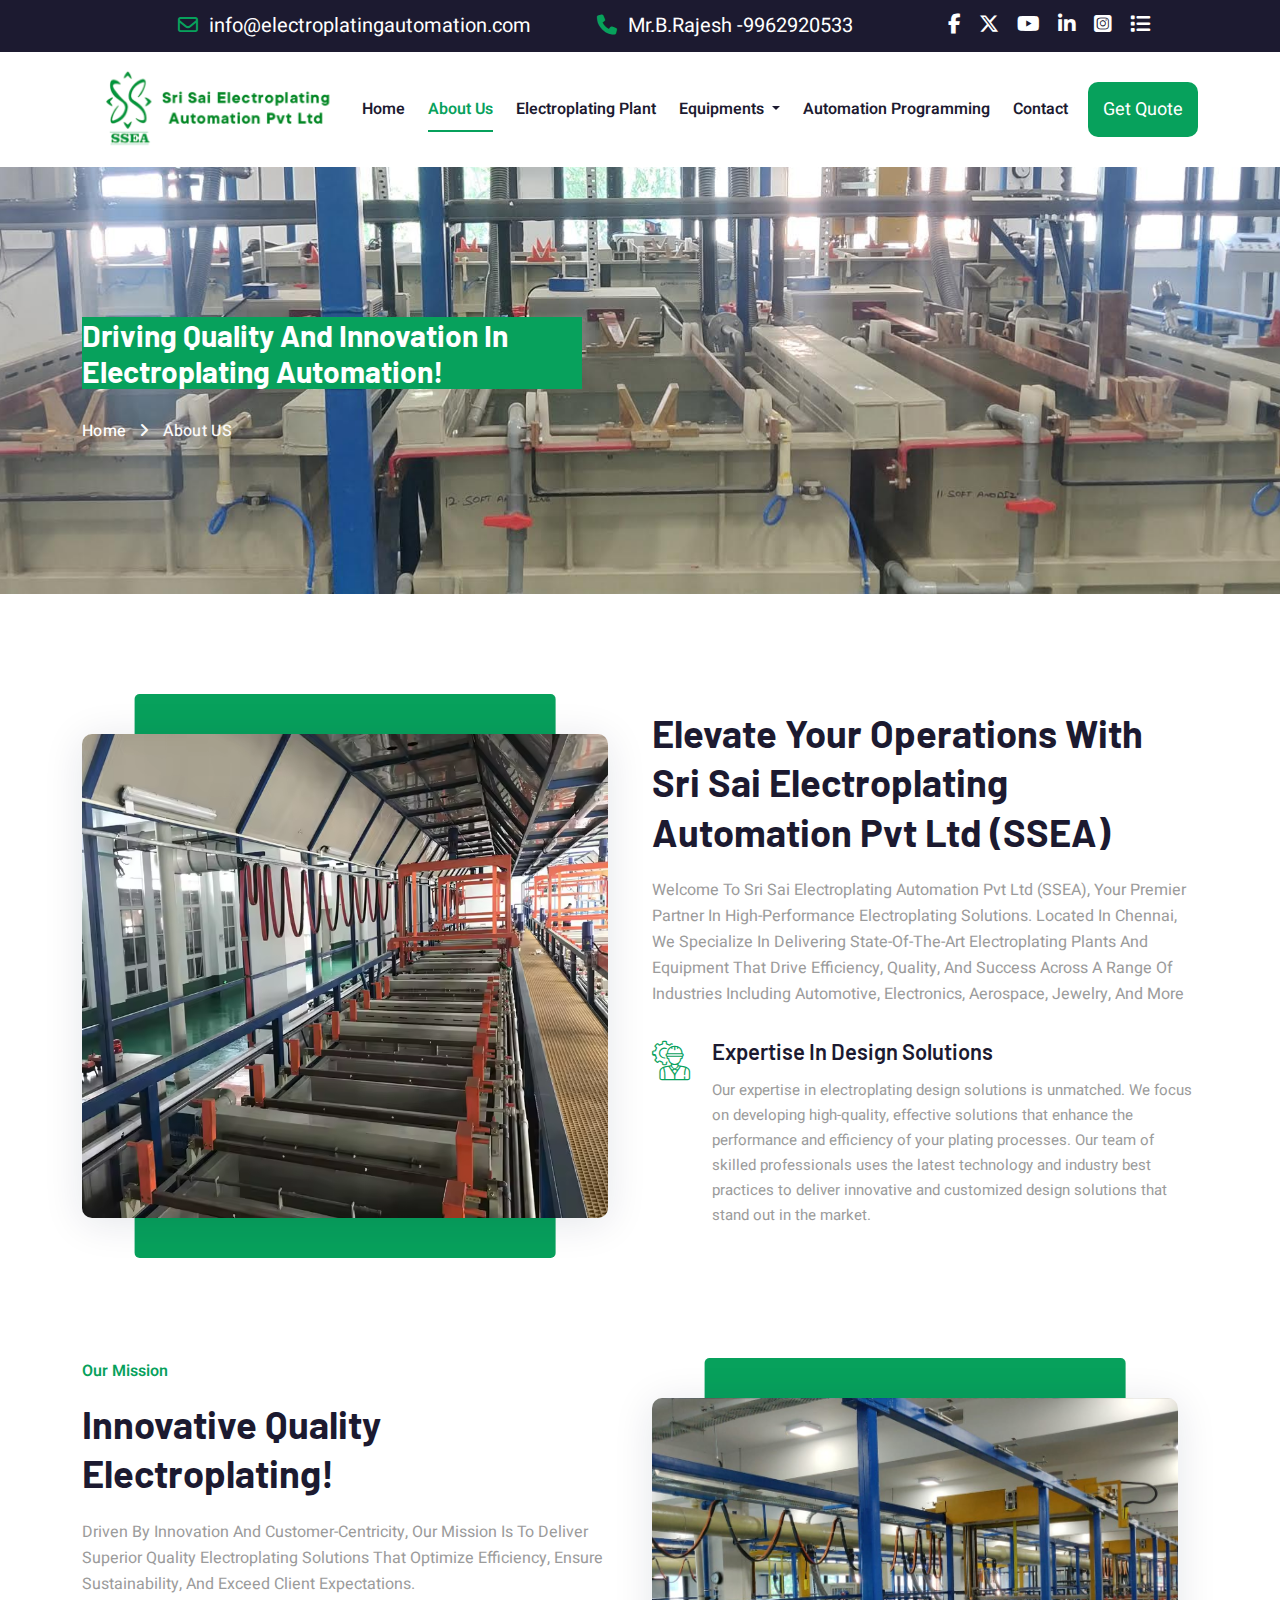
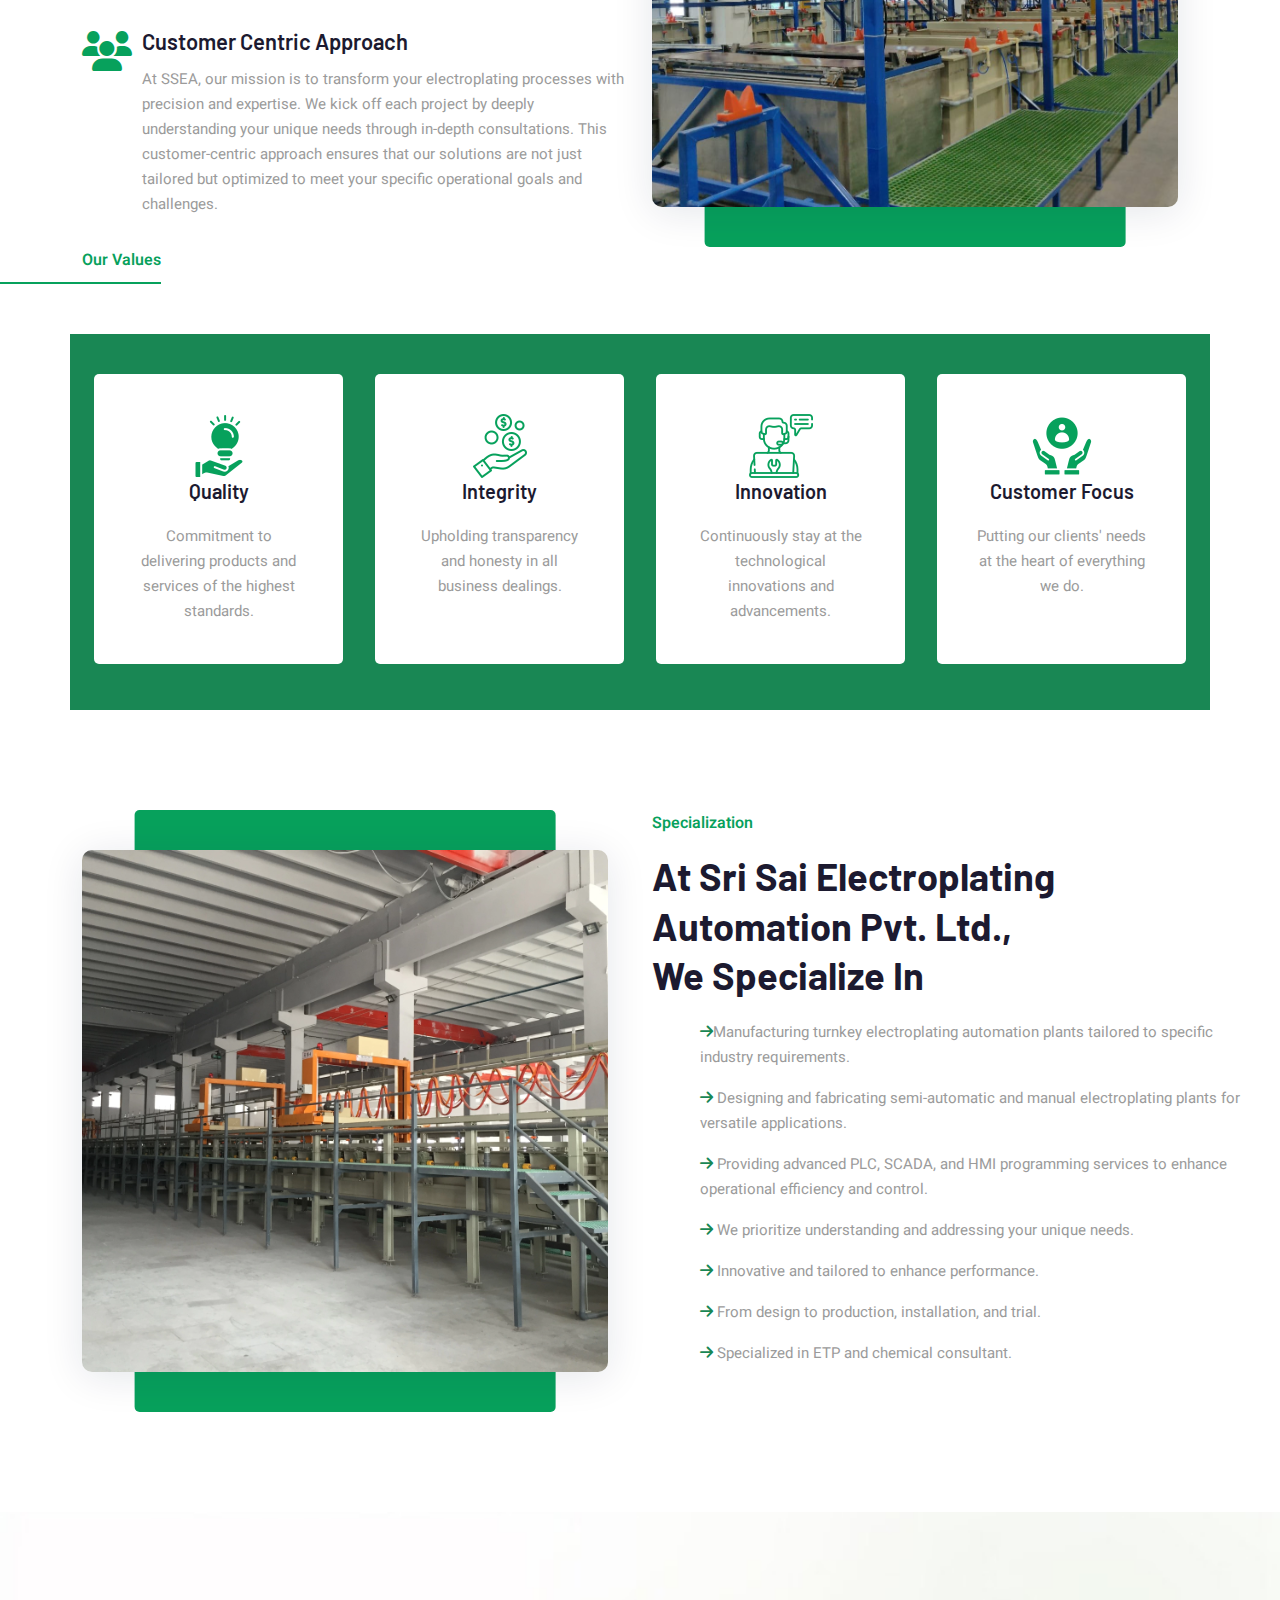
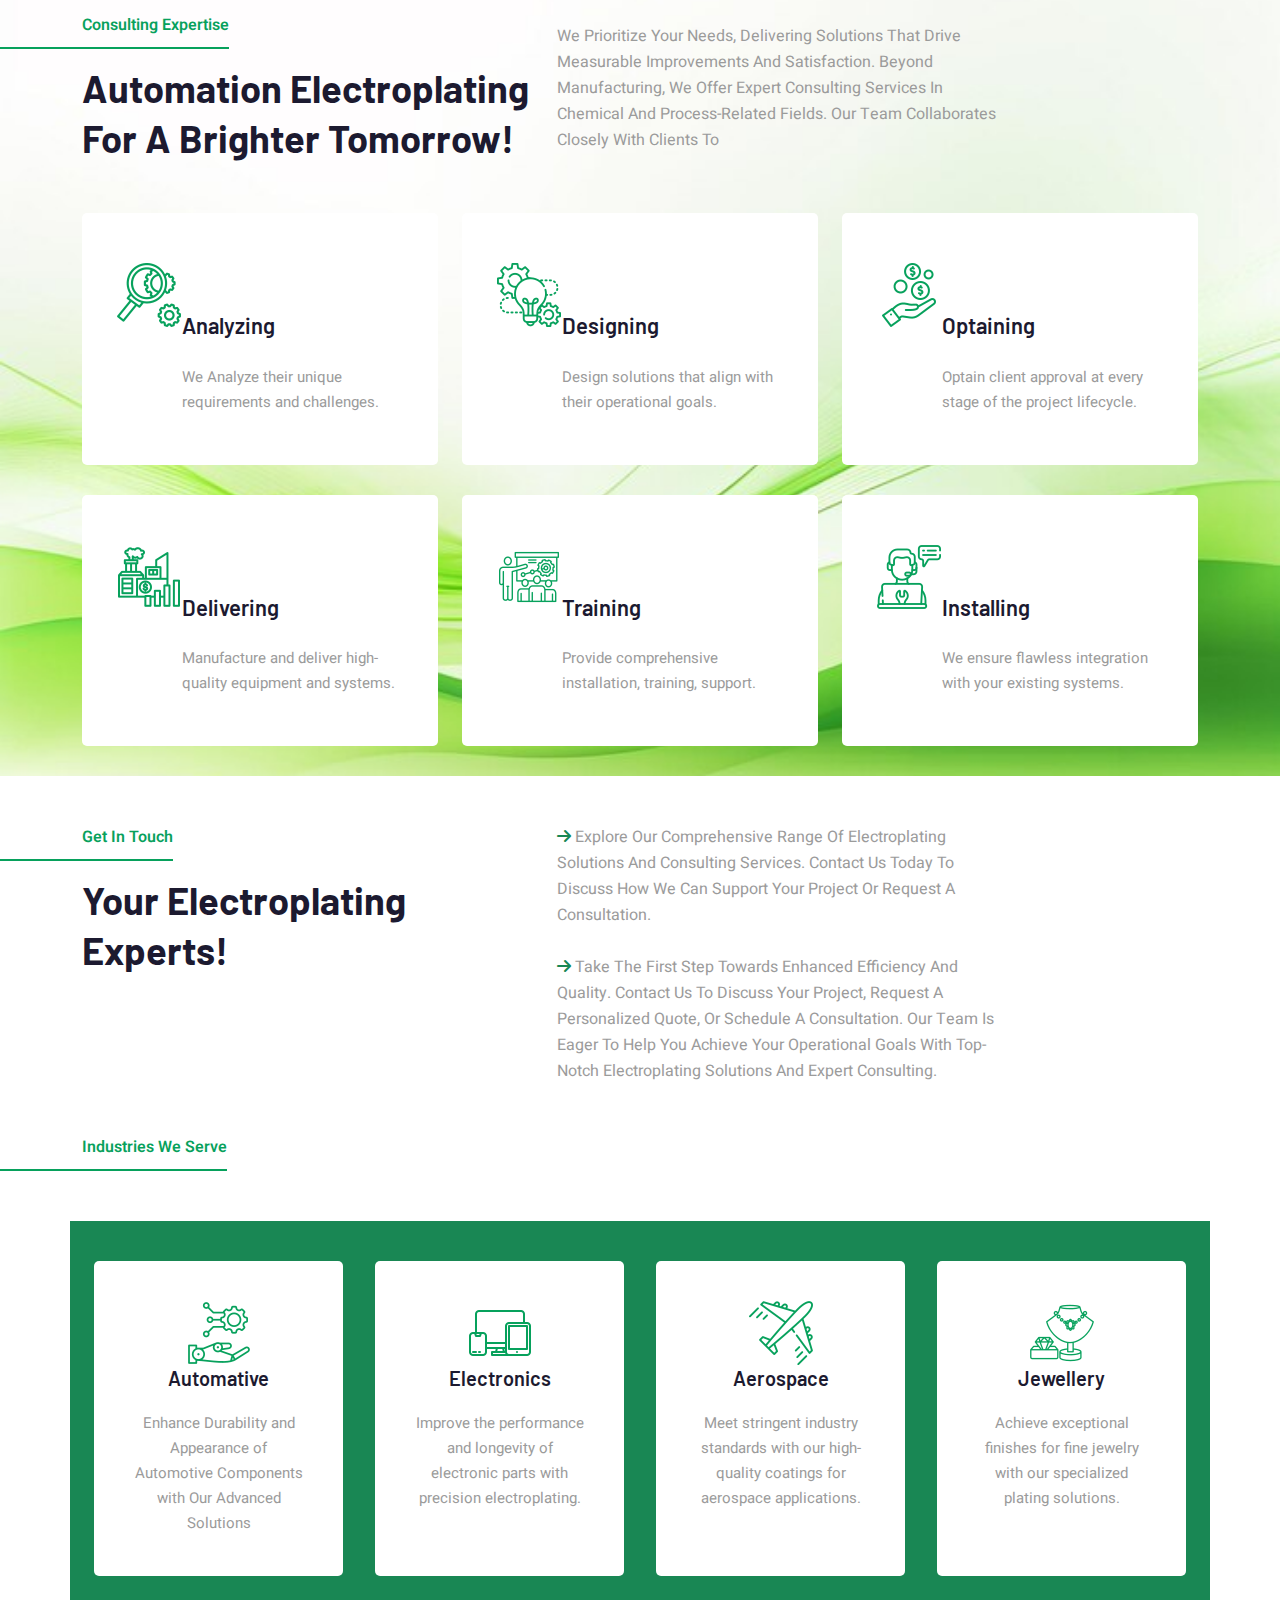
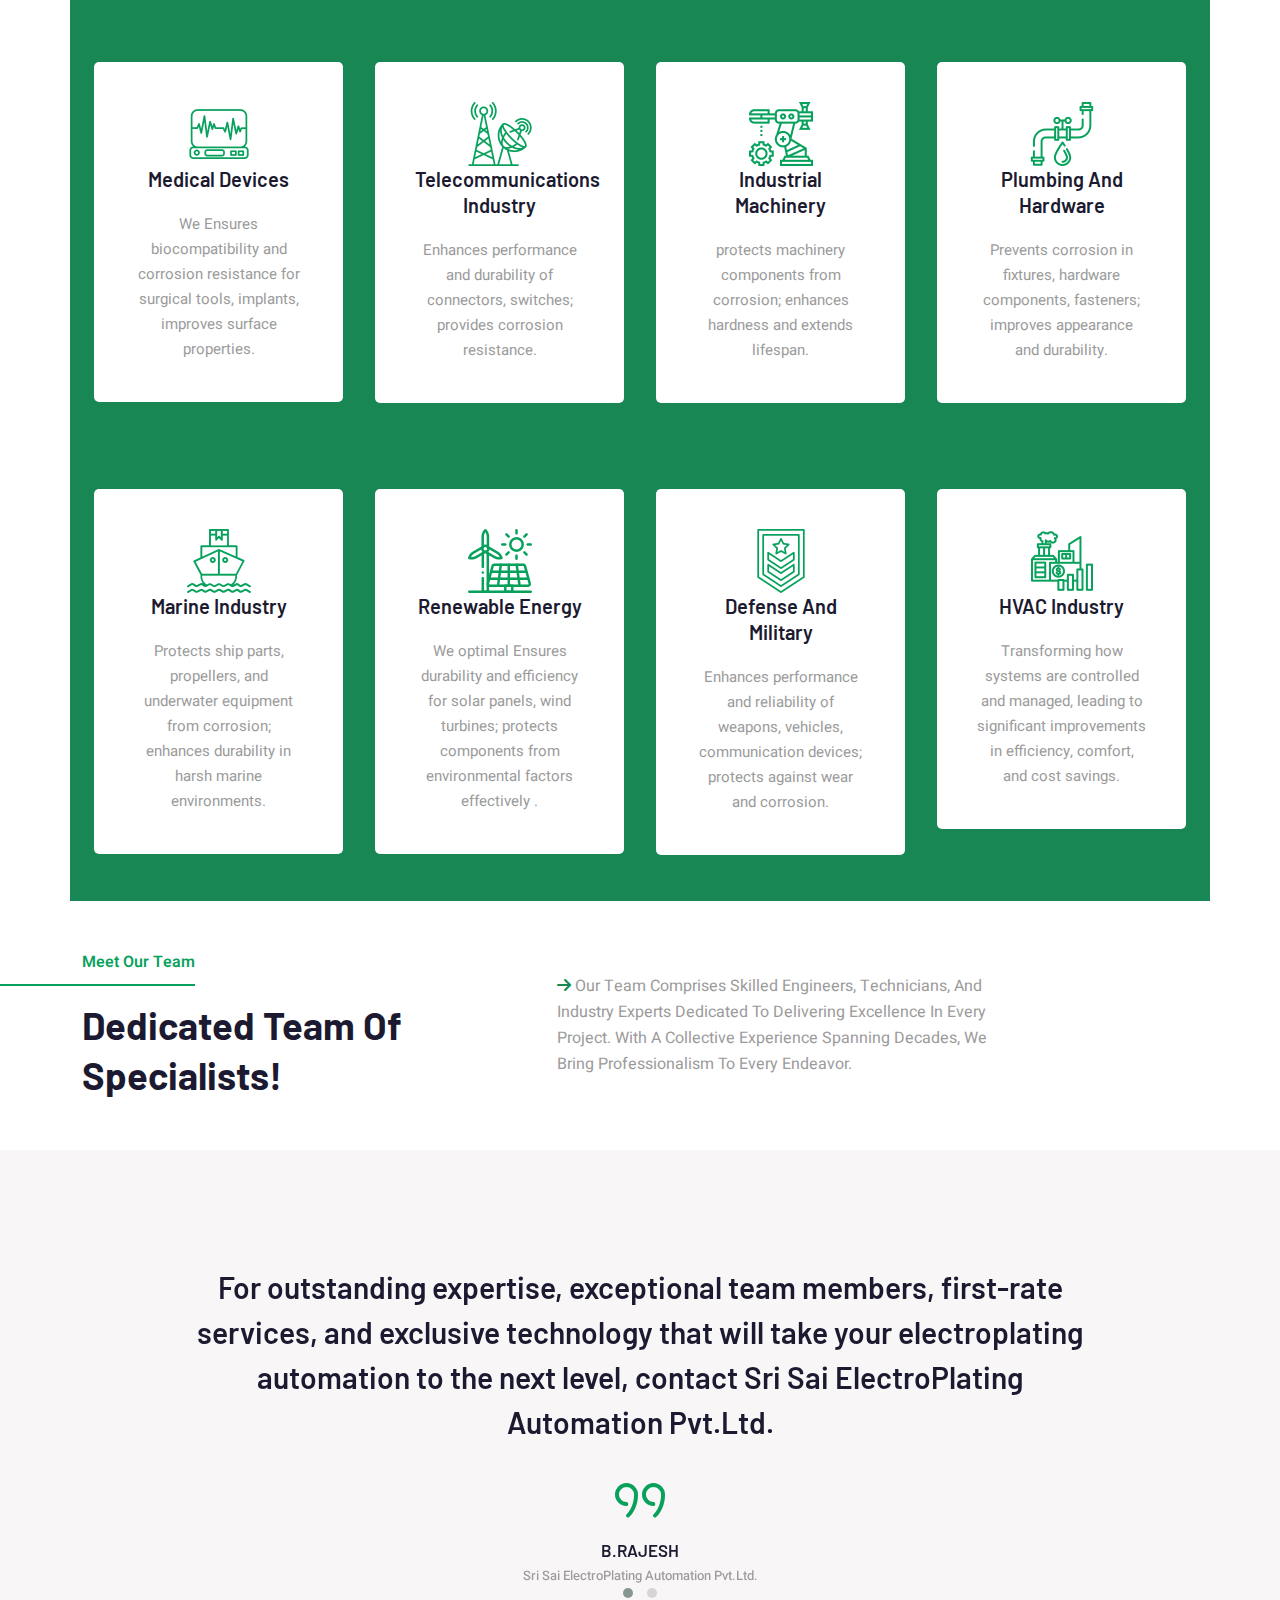
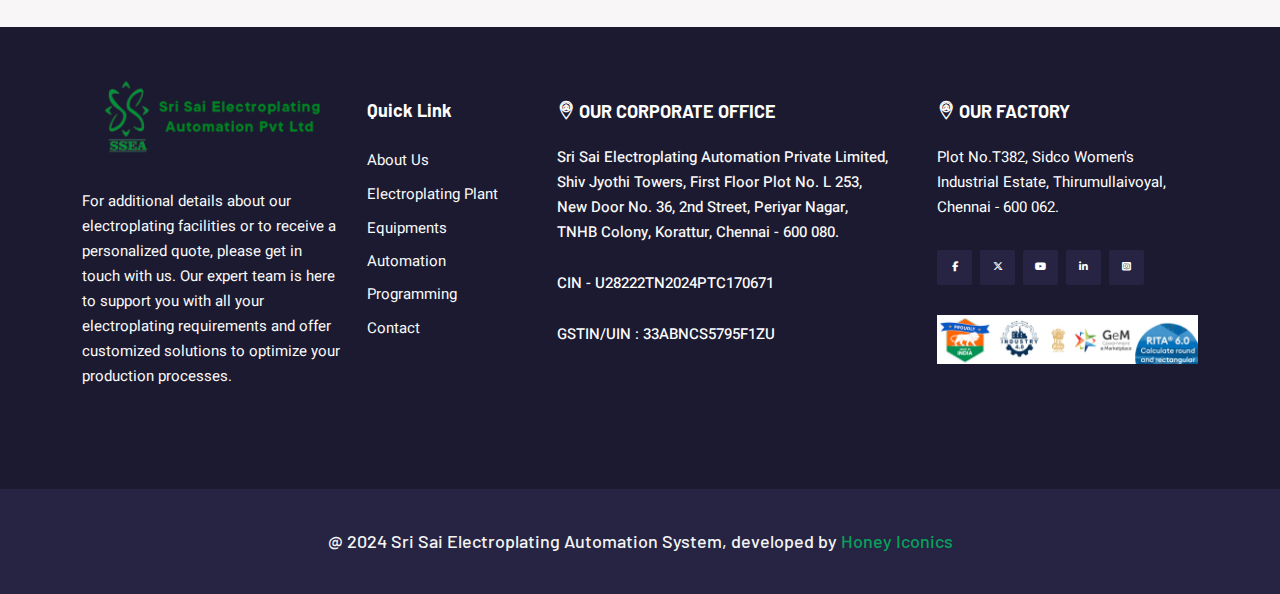
==== commit 32ad52f5: "12-sep" ====
--- a/about-us.html
+++ b/about-us.html
@@ -1,1020 +1,1020 @@
-<!doctype html>
-<html lang="en">
-    
-<meta http-equiv="content-type" content="text/html;charset=UTF-8" />
-<head>
-        <!-- :: Required Meta Tags -->
-        <meta charset="utf-8">
-        <meta http-equiv="X-UA-Compatible" content="IE=edge">
-        <meta name="viewport" content="width=device-width, initial-scale=1, shrink-to-fit=no">
-        <meta name="description" content=" Learn about our innovative solutions, expert team, and commitment to excellence in enhancing manufacturing processes with advanced technology.">
-        <meta name="keywords" content=" best electroplating automation solution, Automotive, Construction, Factories, Industrial, Industrial Business, Industrial Chemicals, Industrial Corporate, Industrial Engineering, Industrial Factory, Industrial HTML5, Industry, Machinery, Manufacturing, Mechanical Engineering, Power Energy">
-        <!-- :: Bootstrap CSS -->
-        <link rel="stylesheet" href="assets/css/bootstrap.min.css">
-
-        <!-- :: Favicon -->
-        <link rel="icon" type="image/png" href="assets/images/logo2.png" />
-
-        <!-- :: Title -->
-        <title>About Us: Expert Electroplating Automation Solutions</title>
-
-        <!-- :: Google Fonts -->
-        <link rel="stylesheet" href="https://fonts.googleapis.com/css2?family=Barlow:wght@400;500;600;700&amp;family=Heebo:wght@400;500;600;700&amp;display=swap">
-
-        <!-- :: Fontawesome -->
-        <link rel="stylesheet" href="assets/fonts/fontawesome/css/all.min.css">
-        <!-- fontawesome elements -->
-        <link rel="stylesheet" href="https://cdnjs.cloudflare.com/ajax/libs/font-awesome/6.5.1/css/all.min.css">
-
-        <!-- :: Flaticon -->
-        <link rel="stylesheet" href="assets/fonts/flaticon/style.css">
-
-        <!-- :: Animate -->
-        <link rel="stylesheet" href="assets/css/animate.css">
-        
-        <!-- :: Owl Carousel -->
-        <link rel="stylesheet" href="assets/css/owl.carousel.min.css">
-        <link rel="stylesheet" href="assets/css/owl.theme.default.min.css">
-        
-        <!-- :: Lity -->
-        <link rel="stylesheet" href="assets/css/lity.min.css">
-        
-        <!-- :: Nice Select CSS -->
-        <link rel="stylesheet" href="assets/css/nice-select.css">
-        
-        <!-- :: Magnific Popup CSS -->
-        <link rel="stylesheet" href="assets/css/magnific-popup.css">
-
-        <!-- :: Style CSS -->
-        <link rel="stylesheet" href="assets/css/style.css">
-
-        <!-- :: Style Responsive CSS -->
-        <link rel="stylesheet" href="assets/css/responsive.css">
-
-    </head>
-    <body>
-        <!-- :: Loading -->
-        <div class="loading">
-            <div class="loading-box">
-                <div class="lds-roller">
-                    <div></div>
-                    <div></div>
-                    <div></div>
-                    <div></div>
-                    <div></div>
-                    <div></div>
-                    <div></div>
-                    <div></div>
-                </div>
-            </div>
-        </div>
-        
-        <!-- :: All Navbar -->
-        <header class="all-navbar home-2">
-
-            <!-- :: Top Navbar -->
-            <div class="top-navbar">
-              <div class="container">
-                <div
-                  class="content-box d-flex align-items-center justify-content-between"
-                >
-                  <ul class="website-info ms-5">
-                    <li class="ms-5">
-                      <i class="far fa-envelope"></i>
-                      <a href="mailto:info@electroplatingautomation.com"
-                        >info@electroplatingautomation.com
-                      </a>
-                    </li>
-                    <li class="ms-5">
-                      <i class="fa-solid fa-phone"></i>
-                      <a class="phone" href="tel:9962920533">Mr.B.Rajesh -9962920533</a>
-                    </li>
-                  </ul>
-                  <ul class="website-icon-social me-5">
-                    <li>
-                      <a href="https://www.facebook.com/profile.php?id=61563982741845 " target="_blank"><i class="fab fa-facebook-f"></i></a>
-                    </li>
-                    <li>
-                      <a href=" https://x.com/SSEAPVTLTD  " target="_blank"><i class="fa-brands fa-x-twitter"></i></a>
-                    </li>
-                    <li>
-                      <a href=" https://www.youtube.com/channel/UCRdAgJy28xHr0ETAq_kzUPQ " target="_blank"><i class="fa-brands fa-youtube"></i></a>
-                    </li>
-                    <li>
-                      <a href=" https://www.linkedin.com/in/sri-sai-electroplaitng-automation-ssea-private-limited-a310ab322/ " target="_blank"><i class="fab fa-linkedin-in"></i></a>
-                    </li>
-                    <li>
-                      <a href="https://www.instagram.com/srisaielectroplatingautomation/ " target="_blank"><i class="fa-brands fa-square-instagram"></i></a>
-                    </li>
-                    <li>
-                      <a href="#"><i class="fas fa-list menu-icon open"></i></a>
-                    </li>
-                  </ul>
-                </div>
-              </div>
-            </div>
-  <!-- :: Menu Box -->
-  <div class="menu-box">
-    <div class="inner-menu">
-      <div class="website-info">
-        <a class="logo text-black" href="index.html"
-          ><img
-            class="img-fluid"
-            src="assets/images/sri sai logo.png"
-            alt="sri sai logo"
-        />  </a>
-        <h4 class="heading"></h4>
-        <p>
-          At Sri Sai Electroplating Automation Pvt. Ltd., We Are Dedicated To Providing Exceptional Service And Support To Our Clients. Whether You Have Questions About Our Products, Need Technical Assistance, Or Want To Request A Quote, Our Team Is Here To Help.
-
-
-        </p>
-      </div>
-      <div class="contact-info">
-        <h4>Contact Info</h4>
-        <div class="contact-box">
-          <i class="ar-icons-call"></i>
-          <div class="box">
-            <a class="phone" href="tel:9962920533">9962920533</a>
-            <a class="phone" href="tel:9962029665">9962029665</a>
-          </div>
-        </div>
-        <div class="contact-box">
-          <i class="ar-icons-email"></i>
-          <div class="box">
-            <a class="mail" href="mailto:info@electroplatingautomation.com"
-              >info@electroplatingautomation.com
-            </a>
-            <a class="mail" href="sales@electroplatingautomation.com"
-              >sales@electroplatingautomation.com</a
-            >
-         
-          </div>
-        </div>
-        <div class="contact-box">
-          <i class="ar-icons-location"></i>
-          <div class="box">
-            <h4>Our Corporate Office </h4>
-            <p>Sri Sai Electroplating Automation Pvt Ltd,<br>
-              Shiv Jyothi Towers, <br> First Floor
-              Plot No. L 253, <br> New Door No. 36,
-              2nd Street, <br> Periyar Nagar,
-              Tnhb Colony, <br> Korattur, Chennai - 600 080.</p>
-          </div>
-        </div>
-        <div class="contact-box">
-          <i class="ar-icons-location"></i>
-          <div class="box">
-            <h4>Our Factory</h4>
-            <p>Plot No.T382,
-              Sidco Women's Industrial Estate,
-              Thirumullaivoyal,<br> Chennai - 600 062.</p>
-          </div>
-        </div>
-      </div>
-      <div class="follow-us">
-        <h4>Follow Us</h4>
-        <ul class="icon-follow">
-          <li>
-            <a href="https://www.facebook.com/profile.php?id=61563982741845 " target="_blank"><i class="fab fa-facebook-f"></i></a>
-          </li>
-          <li>
-            <a href=" https://x.com/SSEAPVTLTD " target="_blank"><i class="fa-brands fa-x-twitter"></i></a>
-          </li>
-          <li>
-            <a href=" https://www.youtube.com/channel/UCRdAgJy28xHr0ETAq_kzUPQ " target="_blank"><i class="fa-brands fa-youtube"></i></a>
-          </li>
-          <li>
-            <a href=" https://www.linkedin.com/in/sri-sai-electroplaitng-automation-ssea-private-limited-a310ab322/ " target="_blank"><i class="fab fa-linkedin-in"></i></a>
-          </li>
-          <li>
-            <a href="https://www.instagram.com/srisaielectroplatingautomation/ " target="_blank"><i class="fa-brands fa-square-instagram"></i></a>
-          </li>
-          <li>
-         
-        </ul>
-      </div>
-      <span class="menu-box-icon exit"><i class="fas fa-times"></i></span>
-    </div>
-  </div>
-			
-    <!-- :: Navbar -->
-    <nav class="nav-bar">
-      <div class="container">
-        <div
-          class="content-box d-flex align-items-center justify-content-between"
-        >
-          <div class="logo">
-            <a class="logo-nav" href="index.html">
-              <img
-                class="img-fluid one"
-                src="assets/images/sri sai logo.png"
-                alt="sri sai logo"
-              />
-              <img
-                class="img-fluid two"
-                src="assets/images/sri sai logo.png"
-                alt="sri sai logo"
-              />
-            </a>
-            <a href="#open-nav-bar-menu" class="open-nav-bar">
-              
-              <span></span>
-              <span></span>
-              <span></span>
-            </a>
-          </div>
-          <div class="nav-bar-links" id="open-nav-bar-menu">
-            <ul class="level-1">
-              <li class="item-level-1">
-                <a class="link-level-1 " href="index.html"
-                  >Home</a
-                >
-              </li>
-              <li class="item-level-1">
-                <a class="link-level-1 color-active" href="about-us.html">About Us</a>
-              </li>
-              <li class="item-level-1">
-                <a href="electroplating-plants.html" class="link-level-1"
-                  >Electroplating Plant</a
-                >
-              </li>
-  
-  
-              <li class="item-level-1 nav-item dropdown">
-                <a class="nav-link dropdown-toggle link-level-1 " href="equipment.html"  role="button" data-bs-toggle="dropdown" aria-expanded="false">
-                  Equipments
-                </a>
-                <ul class="dropdown-menu">
-                  <li><a class="dropdown-item" href="equipment.html">Products</a></li>
-                  <li><a class="dropdown-item" href="product-list.html">Product List</a></li>
-                  <li><a class="dropdown-item" href="product-gallery.html">Product Gallery</a></li>
-                  <li><a class="dropdown-item" href="videos.html">Videos</a></li>
-                </ul>
-              </li>
-              
-              
-              <li class="item-level-1">
-                <a href="automation-programming.html" class="link-level-1"
-                  >Automation Programming</a
-                >
-              </li>
-              <li class="item-level-1">
-                <a class="link-level-1" href="contact.html">Contact</a>
-              </li>
-            </ul>
-          </div>
-          <ul
-            class="nav-bar-tools d-flex align-items-center justify-content-between"
-          >
-            <li class="item">
-              <a >
-                <button class="button" type="submit" id="open-popup">
-                  <span>Get Quote</span>
-                </button></a
-              >
-            </li>
-          </ul>
-        </div>
-      </div>
-    </nav>
-        </header>
-        
-    
-        
-
-      <!-- :: Breadcrumb Header -->
-         <section class="breadcrumb-header style-2" id="page" style="background-image: url(assets/images/about\ banner.jpg)">
-            <div class="overlay"></div>
-            <div class="container">
-                <div class="row">
-                    <div class="col-md-8">
-                        <div class="banner">
-                            <h1>Driving Quality and Innovation in Electroplating Automation! </h1>
-                            <ul>
-                                <li><a href='index.html'>Home</a></li>
-                                <li><i class="fas fa-angle-right"></i></li>
-                                <li>About US</li>
-                            </ul>
-                        </div>
-                    </div>
-                </div>
-            </div>
-        </section> 
-		
-		<!-- :: About Us -->
-        <section class="about-us home-3 py-100">
-            <div class="container">
-                <div class="row">
-                    <div class="col-lg-6">
-                        <div class="about-us-img-box">
-                            <div class="img-box" style="background-image: url(assets/images/image/plant-01.avif)" ></div>
-                        </div>
-                    </div>
-                    <div class="col-lg-6">
-                        <div class="about-us-text-box">
-                            <div class="sec-title home-3">
-                                <!-- <h2>About Us</h2> -->
-                                <h3>Elevate Your Operations with Sri Sai Electroplating Automation Pvt Ltd (SSEA)</h3>
-                                <p class="sec-explain"> Welcome to Sri Sai Electroplating Automation Pvt Ltd (SSEA), your premier partner in high-performance electroplating solutions. Located in Chennai, we specialize in delivering state-of-the-art electroplating plants and equipment that drive efficiency, quality, and success across a range of industries including automotive, electronics, aerospace, jewelry, and more</p>
-                                  
-                            </div>
-                            <div class="features-style-2">
-                                <div class="row">
-                                    <div class="col-sm-12">
-                                        <div class="item">
-                                               <i class="ar-icons-worker"></i>
-                                            <div class="content-box">
-                                                <h5>Expertise in Design Solutions</h5>
-                                                <p>Our expertise in electroplating design solutions is unmatched. We focus on developing high-quality, effective solutions that enhance the performance and efficiency of your plating processes. Our team of skilled professionals uses the latest technology and industry best practices to deliver innovative and customized design solutions that stand out in the market.</p>
-                                                
-                                            </div>
-                                        </div>
-                                    </div>
-                                </div>
-                            </div>
-							
-                        </div>
-                    </div>
-
-                    
-                </div>
-            </div>
-        </section>
-
-<!-- mission -->
-<section class="about-us home-3 py-50 ">
-    <div class="container">
-        <div class="row">
-            <div class="col-lg-6">
-                <div class="about-us-text-box">
-                    <div class="sec-title home-3">
-                        <h2 class="">Our Mission</h2>
-                        <h3>Innovative Quality Electroplating!</h3>
-                        <p class="sec-explain"> Driven By Innovation And Customer-Centricity, Our Mission Is To Deliver Superior Quality Electroplating Solutions That Optimize Efficiency, Ensure Sustainability, And Exceed Client Expectations.</p>
-                          
-                    </div>
-                    <div class="features-style-2">
-                        <div class="row">
-                            <div class="col-sm-12">
-                                <div class="item">
-                                  <i class="fa-solid fa-users"></i>
-                                    <div class="content-box">
-                                        <h5>Customer Centric Approach</h5>
-                                        <p>At SSEA, our mission is to transform your electroplating processes with precision and expertise. We kick off each project by deeply understanding your unique needs through in-depth consultations. This customer-centric approach ensures that our solutions are not just tailored but optimized to meet your specific operational goals and challenges.</p>
-                                    </div>
-                                </div>
-                            </div>
-                        </div>
-                    </div>
-                   
-                    
-                </div>
-            </div>
-            <div class="col-lg-6">
-                <div class="about-us-img-box">
-                    <div class="img-box" style="background-image: url(assets/images/image5.jpg)" ></div>
-                </div>
-            </div>
-
-            
-        </div>
-    </div>
-</section>
-<!-- <section class="team ">
-    <div class="container">
-        <div class="sec-title home-3">
-            <div class="row">
-                <div class="col-lg-5">
-                    <h2>Our Mission</h2>
-                    <h3>Innovative Quality Electroplating!</h3>
-                </div>
-                <div class="col-lg-5 d-flex align-items-center">
-                    <p class="sec-explain"> Driven by innovation and customer-centricity, our mission is to deliver
-                        superior quality electroplating solutions that optimize efficiency, ensure sustainability,
-                        and exceed client expectations.</p>
-                       
-                        
-                </div>
-            </div>
-        </div>
-    </div>
-</section> -->
-
-
-<!-- values -->
-<section class="team py-50">
-    <div class="container">
-        <div class="sec-title home-3">
-            <div class="row">
-                <div class="col-lg-5">
-                    <h2>Our Values</h2>
-                   
-                </div>
-               
-            </div>
-        </div>
-        <div class="provide-core-list ">
-            <div class="row bg-success text-center px-2 ">
-                <div class="col-md-6 col-lg-3 p-3 mt-4">
-                    <div class="provide-core-list-item">
-                     <img src="assets/images/solutions (2).png" alt="Quality" srcset="" class="text-center">
-                        <div class="item-content-box ">
-                            <h4>Quality</h4>
-                            <p>Commitment to delivering products and services of the highest
-                                standards.</p>
-                        </div>
-                    </div>
-                </div>
-                <div class="col-md-6 col-lg-3 p-3 mt-4">
-                    <div class="provide-core-list-item">
-                        <img src="assets/images/find.png" alt="Integrity" srcset="">
-                        <div class="item-content-box">
-                            <h4>Integrity</h4>
-                            <p>Upholding transparency and honesty in all business dealings. <br> <br>
-                                 </p>
-                        </div>
-                    </div>
-                </div>
-                <div class="col-md-6 col-lg-3 p-3 mt-4">
-                    <div class="provide-core-list-item">
-                      
-                      <img src="assets/images/technical-support (1).png" alt="Innovation" srcset="">
-                        <div class="item-content-box">
-                            <h4>Innovation</h4>
-                            <p>Continuously stay at the  technological innovations and advancements.</p>
-                        </div>
-                    </div>
-                </div>
-                <div class="col-md-6 col-lg-3 p-3 mt-4">
-                    <div class="provide-core-list-item">
-                      <img src="assets/images/client (2).png" alt="Customer Focus" srcset="">
-                        <div class="item-content-box">
-                            <h4>Customer Focus</h4>
-                            <p>Putting our clients' needs at the heart of everything we do.</p> <br>
-                        </div>
-                    </div>
-                </div>
-
-            </div>
-        </div>
-    </div>
-</section>
-
-<!-- specializaton -->
-<section class="about-us home-3 py-100">
-    <div class="container">
-        <div class="row">
-            <div class="col-lg-6">
-                <div class="about-us-img-box">
-                    <div class="img-box" style="background-image: url(assets/images/image/plant-1.webp)" ></div>
-                </div>
-            </div>
-            <div class="col-lg-6">
-                <div class="about-us-text-box">
-                    <div class="sec-title home-3">
-                        <h2>Specialization</h2>
-                        <h3>At Sri Sai Electroplating Automation Pvt. Ltd.,<br>   we specialize in</h3>
-                        <div class="col-sm-12 d-flex align-items-center list1 ms-5">
-                            <ul>
-                              <p class="mb-3"><i class="fa-solid fa-arrow-right text-success"></i>Manufacturing turnkey electroplating automation plants tailored to specific industry requirements.</p> 
-                                <p class="mb-3"><i class="fa-solid fa-arrow-right text-success"></i> <span></span>Designing and fabricating semi-automatic and manual electroplating plants for versatile applications.</p>
-                                <p class="mb-3"><i class="fa-solid fa-arrow-right text-success"></i> <span></span> Providing advanced PLC, SCADA, and HMI programming services to enhance operational efficiency and control.
-                                </p>
-                                    <p class="mb-3"><i class="fa-solid fa-arrow-right text-success"></i> <span></span>We prioritize understanding and addressing your unique needs.
-                                    </p>
-                                    <p class="mb-3"><i class="fa-solid fa-arrow-right text-success"></i> <span></span> Innovative and tailored to enhance performance.
-                                    </p>
-                                    <p class="mb-3"><i class="fa-solid fa-arrow-right text-success"></i> <span></span>From design to production, installation, and trial.
-                                    </p>
-                                    <p class="mb-3"><i class="fa-solid fa-arrow-right text-success"></i> <span></span> Specialized in ETP and chemical consultant.
-                                    </p>
-                            </ul>
-                        </div>
-                          
-                    </div>     
-                </div>
-            </div>      
-        </div>
-    </div>
-</section>
-
-		<!-- :: Services -->
-        <section class="services home-2 home-3 ">
-			<div class="container">
-				<div class="sec-title home-3 home-3">
-                    <div class="row">
-                        <div class="col-lg-5">
-                            <h2>Consulting Expertise</h2>
-                            <h3>Automation Electroplating for a Brighter Tomorrow!</h3>
-                        </div>
-                        <div class="col-lg-5 d-flex align-items-center">
-                            <p class="sec-explain">We prioritize your needs, delivering solutions that drive measurable improvements and satisfaction. Beyond manufacturing, we offer expert consulting services in
-                                chemical and process-related fields. Our team collaborates closely with clients to</p>
-                        </div>
-                    </div>
-                </div>
-				<div class="row">
-					<div class="col-md-6 col-lg-4">
-						<div class="item-box">
-							<span></span>
-                            <img src="assets/images/analyze.png" alt="Analyzing" srcset=""  >
-							<div class="content-box mt-5">
-								<h4>Analyzing</h4>
-								<p>We Analyze their unique requirements and challenges.</p>
-							</div>
-						</div>
-					</div>
-					<div class="col-md-6 col-lg-4">
-						<div class="item-box">
-							<span></span>
-                            <img src="assets/images/lightbulb.png" alt="Designing" srcset="">
-							<!-- <i class="ar-icons-worker"></i> -->
-							<div class="content-box mt-5">
-								<h4>Designing</h4>
-								<p>Design  solutions that align with their operational goals.
-                                </p>
-			
-							</div>
-						</div>
-					</div>
-					<div class="col-md-6 col-lg-4">
-						<div class="item-box">
-							<span></span>
-                            <img src="assets/images/find.png" alt="Optaining" srcset="">
-							<!-- <i class="ar-icons-factory"></i> -->
-							<div class="content-box mt-5">
-								<h4>Optaining</h4>
-								<p>Optain client approval at every stage of the project lifecycle.
-                                </p>
-		
-							</div>
-						</div>
-					</div>
-					<div class="col-md-6 col-lg-4">
-						<div class="item-box">
-							<span></span>
-                            <img src="assets/images/manufacturing.png" alt="Delivering" srcset="">
-							<!-- <i class="ar-icons-factory-machine"></i> -->
-							<div class="content-box mt-5">
-								<h4>Delivering</h4>
-								<p>Manufacture and deliver high-quality equipment and systems. </p>
-					
-							</div>
-						</div>
-					</div>
-					<div class="col-md-6 col-lg-4">
-						<div class="item-box">
-							<span></span>
-                            <img src="assets/images/training-program.png" alt="Training" srcset="">
-							<!-- <i class="ar-icons-conveyor"></i> -->
-							<div class="content-box mt-5">
-								<h4>Training</h4>
-								<p>Provide comprehensive installation, training, support.
-                                </p>
-					
-							</div>
-						</div>
-					</div>
-					<div class="col-md-6 col-lg-4">
-						<div class="item-box">
-							<span></span>
-                            <img src="assets/images/technical-support (1).png" alt="Installing" srcset=""  >
-							<!-- <i class="ar-icons-conveyor-1"></i> -->
-							<div class="content-box mt-5">
-								<h4>Installing</h4>
-								<p> We ensure flawless integration with your existing systems.</p>
-							</div>
-						</div>
-					</div>
-				</div>
-			</div>
-		</section>
-
-		<!-- :: Team -->
-        <section class="team mt-5">
-            <div class="container">
-                <div class="sec-title home-3">
-                    <div class="row">
-                        <div class="col-lg-5">
-                            <h2>Get in Touch</h2>
-                            <h3>Your Electroplating Experts!</h3>
-                        </div>
-                        <div class="col-lg-5 d-flex align-items-center explain1">
-                            <p class="sec-explain"><i class="fa-solid fa-arrow-right text-success"></i>  Explore our comprehensive range of electroplating solutions and
-                                consulting services. Contact us today to discuss how we can support your project or
-                                request a consultation. <br> <br>
-                                <i class="fa-solid fa-arrow-right text-success"></i>  Take the first step towards enhanced efficiency and quality. Contact us to discuss your project, request a personalized quote, or schedule a consultation. Our team is eager to help you achieve your operational goals with top-notch electroplating solutions and expert consulting. </p>
-                             
-        
-                            
-                        </div>
-                
-                </div>
-                
-            </div>
-        </section>
-
-<!-- industries we serve -->
-<section class="team">
-<div class="container">
-    <div class="sec-title home-3">
-        <div class="row">
-            <div class="col-lg-5">
-                <h2>Industries We Serve </h2>
-               
-            </div>
-           
-        </div>
-    </div>
-    <div class="provide-core-list ">
-        <div class="row bg-success text-center px-2 ">
-            <div class="col-md-6 col-lg-3 p-3 mt-4">
-                <div class="provide-core-list-item">
-                 <img src="assets/images/robotic-process-automation (1).png" alt="Automative" srcset="" class="text-center">
-                    <div class="item-content-box ">
-                        <h4>Automative</h4>
-                        <p>Enhance Durability and Appearance of Automotive Components with Our Advanced  Solutions</p>
-                    </div>
-                </div>
-            </div>
-            <div class="col-md-6 col-lg-3 p-3 mt-4">
-                <div class="provide-core-list-item">
-                    <img src="assets/images/responsive.png" alt="Electronics" srcset="">
-                    <div class="item-content-box">
-                        <h4>Electronics</h4>
-                        <p>Improve the performance and longevity of electronic parts with precision electroplating. <br> <br>
-                             </p>
-                    </div>
-                </div>
-            </div>
-            <div class="col-md-6 col-lg-3 p-3 mt-4">
-                <div class="provide-core-list-item">
-                  
-                  <img src="assets/images/airplane.png" alt="Aerospace" srcset="">
-                    <div class="item-content-box">
-                        <h4>Aerospace</h4>
-                        <p>Meet stringent industry standards with our high-quality coatings for aerospace applications.<br> <br></p>
-                    </div>
-                </div>
-            </div>
-            <div class="col-md-6 col-lg-3 p-3 mt-4">
-                <div class="provide-core-list-item">
-                  <img src="assets/images/jewelry.png" alt="Jewellery" srcset="">
-                    <div class="item-content-box">
-                        <h4>Jewellery</h4>
-                        <p>Achieve exceptional finishes for fine jewelry with our specialized plating solutions.<br> <br></p>
-                    </div>
-                </div>
-            </div>
-            <div class="col-md-6 col-lg-3 p-3 mt-4">
-              <div class="provide-core-list-item">
-               <img src="assets/images/lifeline.png" alt="Medical Devices " srcset="" class="text-center">
-                  <div class="item-content-box ">
-                      <h4>Medical Devices </h4>
-                      <p> We Ensures biocompatibility and corrosion resistance for surgical tools, implants, improves surface properties.</p>
-                  </div>
-              </div>
-          </div>
-          <div class="col-md-6 col-lg-3 p-3 mt-4">
-              <div class="provide-core-list-item">
-                  <img src="assets/images/telecommunication.png" alt="Telecommunications Industry " srcset="">
-                  <div class="item-content-box">
-                      <h4>Telecommunications Industry </h4>
-                      <p>Enhances performance and durability of connectors, switches; provides corrosion resistance. </p>
-                  </div>
-              </div>
-          </div>
-          <div class="col-md-6 col-lg-3 p-3 mt-4">
-              <div class="provide-core-list-item">
-                <img src="assets/images/assembly.png" alt="ndustrial Machinery" srcset="">
-                  <div class="item-content-box">
-                      <h4>Industrial Machinery</h4>
-                      <p>protects machinery components from corrosion; enhances hardness and extends lifespan.</p>
-                  </div>
-              </div>
-          </div>
-          <div class="col-md-6 col-lg-3 p-3 mt-4">
-              <div class="provide-core-list-item">
-                <img src="assets/images/plumbing.png" alt="Plumbing and Hardware" srcset="">
-                  <div class="item-content-box">
-                      <h4>Plumbing and Hardware</h4>
-                      <p>Prevents corrosion in fixtures, hardware components, fasteners; improves appearance and durability.</p>
-                  </div>
-              </div>
-          </div>
-          <div class="col-md-6 col-lg-3 p-3 mt-4">
-            <div class="provide-core-list-item">
-             <img src="assets/images/cargo-boat.png" alt="Marine Industry " srcset="" class="text-center">
-                <div class="item-content-box ">
-                    <h4>Marine Industry </h4>
-                    <p>Protects ship parts, propellers, and underwater equipment from corrosion; enhances durability in harsh marine environments.</p>
-                </div>
-            </div>
-        </div>
-        <div class="col-md-6 col-lg-3 p-3 mt-4">
-            <div class="provide-core-list-item">
-                <img src="assets/images/solar-energy.png" alt="enewable Energy" srcset="">
-                <div class="item-content-box">
-                    <h4>Renewable Energy</h4>
-                    <p>We optimal Ensures durability and efficiency for solar panels, wind turbines; protects components from environmental factors effectively .
-
-                         </p>
-                </div>
-            </div>
-        </div>
-        <div class="col-md-6 col-lg-3 p-3 mt-4">
-            <div class="provide-core-list-item">
-              
-              <img src="assets/images/military-rank.png" alt="Defense and Military" srcset="">
-                <div class="item-content-box">
-                    <h4>Defense and Military</h4>
-                    <p>Enhances performance and reliability of weapons, vehicles, communication devices; protects against wear and corrosion.</p>
-                </div>
-            </div>
-        </div>
-        <div class="col-md-6 col-lg-3 p-3 mt-4">
-          <div class="provide-core-list-item"> 
-            <img src="assets/images/manufacturing.png" alt="HVAC Industry" srcset="">
-              <div class="item-content-box">
-                  <h4>HVAC Industry</h4>
-                  <p>Transforming how systems are controlled and managed, leading to significant improvements in efficiency, comfort, and cost savings. </p>
-              </div>
-          </div>
-      </div>
-        </div>
-    </div>
-</div>
-</section>
-
-    
-        <section class="team mt-5">
-            <div class="container">
-                <div class="sec-title home-3">
-                    <div class="row">
-                        <div class="col-lg-5">
-                            <h2>Meet Our Team</h2>
-                            <h3>Dedicated Team of Specialists!</h3>
-                        </div>
-                        <div class="col-lg-5 d-flex align-items-center">
-                            <p class="sec-explain"><i class="fa-solid fa-arrow-right text-success"></i>  Our team comprises skilled engineers, technicians, and industry
-                                experts dedicated to delivering excellence in every project. With a collective experience
-                                spanning decades, we bring professionalism to every
-                                endeavor.</p>
-                              
-                        </div>
-                       
-                    </div>
-                </div>
-                
-            </div>
-        </section>
-
-
-
-
-
- <!-- :: Testimonial -->
- <section class="testimonial py-3">
-  <div class="container">
-    <div class="row">
-      <div class="col-md-10 offset-md-1">
-        <div class="testimonial-carousel owl-carousel owl-theme">
-          <div class="item-box">
-            <div class="text-box">
-              For outstanding expertise, exceptional team members,
-              first-rate services, and exclusive technology that will take
-              your electroplating automation to the next level, contact Sri
-              Sai ElectroPlating Automation Pvt.Ltd.
-            </div>
-            <div class="item-name text-center">
-              <i class="ar-icons-right-quote"></i>
-              <h5>B.RAJESH </h5>
-              <span> Sri  Sai ElectroPlating Automation Pvt.Ltd.</span>
-            </div>
-          </div>
-          <div class="item-box">
-            <div class="text-box">
-              Discover unparalleled expertise and a team of dedicated professionals committed to delivering excellence. Our first-rate services and cutting-edge technology are designed to elevate your electroplating automation to new heights.
-            </div>
-            <div class="item-name text-center">
-              <i class="ar-icons-right-quote"></i>
-              <h5>R.Dilip Kumar</h5>
-              <span>Sri Sai ElectroPlating Automation Pvt.Ltd.</span>
-            </div>
-          </div>
-        </div>
-      </div>
-    </div>
-  </div>
-</section>
-
-
- <!-- :: Footer -->
- <footer class="footer">
-  <div class="container">
-    <div class="row">
-      <div class="col-sm-12 col-md-6 col-lg-3">
-        <div class="logo">
-          <img
-            class="img-fluid"
-            src="assets/images/sri sai logo.png"
-            alt="Footer Logo"
-          />
-          <p>
-            For additional details about our electroplating facilities or to receive a personalized quote, please get in touch with us. Our expert team is here to support you with all your electroplating requirements and offer customized solutions to optimize your production processes.
-          </p>
-        </div>
-      </div>
-      <div class=" Quick Link col-sm-6 col-md-6 col-lg-2 align-items-cener mt-4">
-        <div class="footer-title">
-          <h4>Quick Link</h4>
-        </div>
-        <ul class="links">
-          <li><a href="about-us.html">About Us</a></li>
-          <li><a href="electroplating-plants.html">Electroplating Plant</a></li>
-          <li><a href="equipment.html">Equipments</a></li>
-          <li><a href="automation-programming.html">Automation Programming</a></li>
-          <li><a href="contact.html">Contact</a></li>
-        </ul>
-      </div>
-      
-      <div class="col-sm-12 col-md-6 col-lg-4 mt-4">
-        <div class="footer-title">
-            <h4><i class="ar-icons-location"></i>  OUR CORPORATE OFFICE</h4>   
-        </div>
-        <div class="newsletter">
-         
-          <p> Sri Sai Electroplating Automation Private Limited, Shiv Jyothi Towers, First Floor Plot No. L 253, <br> New Door No. 36, 2nd Street, Periyar Nagar, <br> TNHB Colony, Korattur, Chennai - 600 080.</p>
-          <p class="text-white">CIN - U28222TN2024PTC170671
-          </p>
-          <p class="text-white">GSTIN/UIN : 33ABNCS5795F1ZU</p>
-        </div>
-        
-      
-      </div>
-      <div class="col-sm-6 col-md-6 col-lg-3 mt-4">
-        <div class="footer-title text-white">
-          <h4><i class="ar-icons-location"></i>  OUR FACTORY</h4>   
-      </div>
-        <p class="para">Plot No.T382, Sidco Women's Industrial Estate, Thirumullaivoyal, Chennai - 600 062.</p>
-        <ul class="icon ">
-         
-          <li>
-            <a href="https://www.facebook.com/profile.php?id=61563982741845" target="_blank"><i class="fab fa-facebook-f"></i></a>
-          </li>
-          <li>
-            <a href="https://x.com/SSEAPVTLTD" target="_blank"><i class="fa-brands fa-x-twitter"></i></a>
-          </li>
-          <li>
-            <a href="  https://www.youtube.com/channel/UCRdAgJy28xHr0ETAq_kzUPQ " target="_blank"><i class="fa-brands fa-youtube" ></i></a>
-          </li>
-          <li>
-            <a href="https://www.linkedin.com/in/sri-sai-electroplaitng-automation-ssea-private-limited-a310ab322/ " target="_blank"><i class="fab fa-linkedin-in"></i></a>
-          </li>
-          <li>
-            <a href="https://www.instagram.com/srisaielectroplatingautomation/" target="_blank"><i class="fa-brands fa-square-instagram"></i></a>
-          </li>
-          <li>
-        </ul>
-        <div>
-          <img src="assets/images/footer logo3.jpg" alt="footer logo" srcset="" class="w-100 h-100">
-        </div>
-      </div>
-      
-    </div>
-  </div>
-  <div class="copyright">
-    <div class="container">
-      <p class="">
-        @ 2024 Sri Sai Electroplating Automation System, developed by
-        <a href="https://www.honeyiconics.in/">Honey Iconics</a>
-      </p>
-      <!-- <ul>
-        <li><a href="#">Terms &amp; Conditions </a></li>
-        <li><a href="#">Privacy Policy</a></li>
-        <li><a href="#">Sitemap</a></li>
-      </ul> -->
-    </div>
-  </div>
-</footer>
-
-
- <!-- The Popup Form -->
- <div id="popup-form" class="popup-form">
-  <div class="popup-content">
-      <span class="close-btn" id="close-popup">&times;</span>
-      <h2 class=" mb-3">Get Quote</h2>
-      <p>For details or a custom quote, contact us to receive expert support and tailored solutions for your electroplating needs.</p> <hr>
-      <form id="contact-form" class="inner-add-comments form-contact-2" onsubmit="sendEmail(); return false;">
-          <div class="row">
-              <div class="col-md-6 inner-add-comments-box my-2">
-                  <label for="name"></label>
-                  <input id="name" type="text" name="'name'" placeholder="Name" required>
-              </div>
-              <div class="col-md-6 inner-add-comments-box mb-3">
-                  <label for="email"></label>
-                  <input id="email" type="email" name="email" placeholder="Email" required>
-              </div>
-              <div class="col-md-6 inner-add-comments-box mb-3">
-                  <label for="phone"></label>
-                  <input id="phone" type="tel" name="phone" placeholder="Phone" required>
-              </div>
-              <div class="col-md-6 inner-add-comments-box mb-3">
-                  <label for="company"></label>
-                  <input id="company" type="text" name="company" placeholder="Company Name" required>
-              </div>
-              <div class="col-md-12 inner-add-comments-box mb-3">
-                  <label for="message"></label>
-                  <textarea id="message" class="" name="message" placeholder="What Are You Looking For - Features / Specifications /  Application / Usage
-                          " required ></textarea>
-              </div>
-              <div class="col-md-12 inner-add-comments-box last">
-                  <button class="btn-1 btn-3 submit  " type="submit"><span>Submit  Request</span></button>
-                  <span class="out-message"></span>
-              </div>
-          </div>
-      </form>
-  </div>
-</div>
-<script>
-  // JavaScript to handle popup visibility
-  document.getElementById('open-popup').addEventListener('click', function() {
-      document.getElementById('popup-form').style.display = 'block';
-  });
-
-  document.getElementById('close-popup').addEventListener('click', function() {
-      document.getElementById('popup-form').style.display = 'none';
-  });
-
-  function sendEmail() {
-      // Retrieve form values
-      var name = document.getElementById('name').value;
-      var email = document.getElementById('email').value;
-      var phone = document.getElementById('phone').value;
-      var company = document.getElementById('company').value;
-      var message = document.getElementById('message').value;
-
-      // Construct the email subject and body
-      var subject = 'New message from ' + name;
-      var body = 'Name: ' + name + '\nEmail: ' + email + '\nPhone: ' + phone + '\nCompany: ' + company + '\n\nMessage:\n' + message;
-
-      // Construct the mailto link
-      var mailtoLink = 'mailto:info@electroplatingautomation.com?subject=' + encodeURIComponent(subject) + '&body=' + encodeURIComponent(body);
-
-      // Open the mailto link in the user's email client
-      window.location.href = mailtoLink;
-
-      // Optionally, show a success message
-      document.querySelector('.out-message').innerText = 'Your email client has been opened to send your request.';
-
-      // Close the popup form
-      document.getElementById('popup-form').style.display = 'none';
-  }
-</script>
-
-        <!-- :: Scroll UP -->
-        <div class="scroll-up">
-          <a href="https://wa.me/9962920533" target="_blank"><i class="fa-brands fa-whatsapp"></i></i></a>
-          <br> <br>
-            <a class="move-section" href="#page">
-                <i class="fas fa-long-arrow-alt-up"></i>
-            </a>
-        </div>
-        
-        <!-- :: JavaScript Files -->
-        <!-- :: jQuery JS -->
-        <script src="assets/js/jquery-3.6.0.min.js"></script>
-
-        <!-- :: Bootstrap JS Bundle With Popper JS -->
-        <script src="assets/js/bootstrap.bundle.min.js"></script>
-        
-        <!-- :: Owl Carousel JS -->
-        <script src="assets/js/owl.carousel.min.js"></script>
-        
-        <!-- :: Lity -->
-        <script src="assets/js/lity.min.js"></script>
-        
-        <!-- :: Nice Select -->
-        <script src="assets/js/jquery.nice-select.min.js"></script>
-        
-        <!-- :: Waypoints -->
-        <script src="assets/js/jquery.waypoints.min.js"></script>
-
-        <!-- :: CounterUp -->
-        <script src="assets/js/jquery.counterup.min.js"></script>
-        
-        <!-- :: Magnific Popup -->
-        <script src="assets/js/jquery.magnific-popup.min.js"></script>
-		
-		<!-- :: MixitUp -->
-        <script src="assets/js/mixitup.min.js"></script>
-        <!-- Ensure Bootstrap JavaScript -->
-<script src="path/to/bootstrap.bundle.min.js"></script>
-
-        
-        <!-- :: Main JS -->
-        <script src="assets/js/main.js"></script><script src="assets/js/ajax-script.js"></script>
-    </body>
-
+<!doctype html>
+<html lang="en">
+    
+<meta http-equiv="content-type" content="text/html;charset=UTF-8" />
+<head>
+       
+        <meta charset="utf-8">
+        <meta http-equiv="X-UA-Compatible" content="IE=edge">
+        <meta name="viewport" content="width=device-width, initial-scale=1, shrink-to-fit=no">
+        <meta name="description" content=" Learn about our innovative solutions, expert team, and commitment to excellence in enhancing manufacturing processes with advanced technology.">
+        <meta name="keywords" content=" best electroplating automation solution, Automotive, Construction, Factories, Industrial, Industrial Business, Industrial Chemicals, Industrial Corporate, Industrial Engineering, Industrial Factory, Industrial HTML5, Industry, Machinery, Manufacturing, Mechanical Engineering, Power Energy">
+        <!-- :: Bootstrap CSS -->
+        <link rel="stylesheet" href="assets/css/bootstrap.min.css">
+
+        <!-- :: Favicon -->
+        <link rel="icon" type="image/png" href="assets/images/logo2.png" />
+
+        <!-- :: Title -->
+        <title>About Us: Expert Electroplating Automation Solutions</title>
+
+        <!-- :: Google Fonts -->
+        <link rel="stylesheet" href="https://fonts.googleapis.com/css2?family=Barlow:wght@400;500;600;700&amp;family=Heebo:wght@400;500;600;700&amp;display=swap">
+
+        <!-- :: Fontawesome -->
+        <link rel="stylesheet" href="assets/fonts/fontawesome/css/all.min.css">
+        <!-- fontawesome elements -->
+        <link rel="stylesheet" href="https://cdnjs.cloudflare.com/ajax/libs/font-awesome/6.5.1/css/all.min.css">
+
+        <!-- :: Flaticon -->
+        <link rel="stylesheet" href="assets/fonts/flaticon/style.css">
+
+        <!-- :: Animate -->
+        <link rel="stylesheet" href="assets/css/animate.css">
+        
+        <!-- :: Owl Carousel -->
+        <link rel="stylesheet" href="assets/css/owl.carousel.min.css">
+        <link rel="stylesheet" href="assets/css/owl.theme.default.min.css">
+        
+        <!-- :: Lity -->
+        <link rel="stylesheet" href="assets/css/lity.min.css">
+        
+        <!-- :: Nice Select CSS -->
+        <link rel="stylesheet" href="assets/css/nice-select.css">
+        
+        <!-- :: Magnific Popup CSS -->
+        <link rel="stylesheet" href="assets/css/magnific-popup.css">
+
+        <!-- :: Style CSS -->
+        <link rel="stylesheet" href="assets/css/style.css">
+
+        <!-- :: Style Responsive CSS -->
+        <link rel="stylesheet" href="assets/css/responsive.css">
+
+    </head>
+    <body>
+        <!-- :: Loading -->
+        <div class="loading">
+            <div class="loading-box">
+                <div class="lds-roller">
+                    <div></div>
+                    <div></div>
+                    <div></div>
+                    <div></div>
+                    <div></div>
+                    <div></div>
+                    <div></div>
+                    <div></div>
+                </div>
+            </div>
+        </div>
+        
+        <!-- :: All Navbar -->
+        <header class="all-navbar home-2">
+
+            <!-- :: Top Navbar -->
+            <div class="top-navbar">
+              <div class="container">
+                <div
+                  class="content-box d-flex align-items-center justify-content-between"
+                >
+                  <ul class="website-info ms-5">
+                    <li class="ms-5">
+                      <i class="far fa-envelope"></i>
+                      <a href="mailto:info@electroplatingautomation.com"
+                        >info@electroplatingautomation.com
+                      </a>
+                    </li>
+                    <li class="ms-5">
+                      <i class="fa-solid fa-phone"></i>
+                      <a class="phone" href="tel:9962920533">Mr.B.Rajesh -9962920533</a>
+                    </li>
+                  </ul>
+                  <ul class="website-icon-social me-5">
+                    <li>
+                      <a href="https://www.facebook.com/profile.php?id=61563982741845 " target="_blank"><i class="fab fa-facebook-f"></i></a>
+                    </li>
+                    <li>
+                      <a href=" https://x.com/SSEAPVTLTD  " target="_blank"><i class="fa-brands fa-x-twitter"></i></a>
+                    </li>
+                    <li>
+                      <a href=" https://www.youtube.com/channel/UCRdAgJy28xHr0ETAq_kzUPQ " target="_blank"><i class="fa-brands fa-youtube"></i></a>
+                    </li>
+                    <li>
+                      <a href=" https://www.linkedin.com/in/sri-sai-electroplaitng-automation-ssea-private-limited-a310ab322/ " target="_blank"><i class="fab fa-linkedin-in"></i></a>
+                    </li>
+                    <li>
+                      <a href="https://www.instagram.com/srisaielectroplatingautomation/ " target="_blank"><i class="fa-brands fa-square-instagram"></i></a>
+                    </li>
+                    <li>
+                      <a href="#"><i class="fas fa-list menu-icon open"></i></a>
+                    </li>
+                  </ul>
+                </div>
+              </div>
+            </div>
+  <!-- :: Menu Box -->
+  <div class="menu-box">
+    <div class="inner-menu">
+      <div class="website-info">
+        <a class="logo text-black" href="index.html"
+          ><img
+            class="img-fluid"
+            src="assets/images/sri sai logo.png"
+            alt="sri sai logo"
+        />  </a>
+        <h4 class="heading"></h4>
+        <p>
+          At Sri Sai Electroplating Automation Pvt. Ltd., We Are Dedicated To Providing Exceptional Service And Support To Our Clients. Whether You Have Questions About Our Products, Need Technical Assistance, Or Want To Request A Quote, Our Team Is Here To Help.
+
+
+        </p>
+      </div>
+      <div class="contact-info">
+        <h4>Contact Info</h4>
+        <div class="contact-box">
+          <i class="ar-icons-call"></i>
+          <div class="box">
+            <a class="phone" href="tel:9962920533">9962920533</a>
+            <a class="phone" href="tel:9962029665">9962029665</a>
+          </div>
+        </div>
+        <div class="contact-box">
+          <i class="ar-icons-email"></i>
+          <div class="box">
+            <a class="mail" href="mailto:info@electroplatingautomation.com"
+              >info@electroplatingautomation.com
+            </a>
+            <a class="mail" href="sales@electroplatingautomation.com"
+              >sales@electroplatingautomation.com</a
+            >
+         
+          </div>
+        </div>
+        <div class="contact-box">
+          <i class="ar-icons-location"></i>
+          <div class="box">
+            <h4>Our Corporate Office </h4>
+            <p>Sri Sai Electroplating Automation Pvt Ltd,<br>
+              Shiv Jyothi Towers, <br> First Floor
+              Plot No. L 253, <br> New Door No. 36,
+              2nd Street, <br> Periyar Nagar,
+              Tnhb Colony, <br> Korattur, Chennai - 600 080.</p>
+          </div>
+        </div>
+        <div class="contact-box">
+          <i class="ar-icons-location"></i>
+          <div class="box">
+            <h4>Our Factory</h4>
+            <p>Plot No.T382,
+              Sidco Women's Industrial Estate,
+              Thirumullaivoyal,<br> Chennai - 600 062.</p>
+          </div>
+        </div>
+      </div>
+      <div class="follow-us">
+        <h4>Follow Us</h4>
+        <ul class="icon-follow">
+          <li>
+            <a href="https://www.facebook.com/profile.php?id=61563982741845 " target="_blank"><i class="fab fa-facebook-f"></i></a>
+          </li>
+          <li>
+            <a href=" https://x.com/SSEAPVTLTD " target="_blank"><i class="fa-brands fa-x-twitter"></i></a>
+          </li>
+          <li>
+            <a href=" https://www.youtube.com/channel/UCRdAgJy28xHr0ETAq_kzUPQ " target="_blank"><i class="fa-brands fa-youtube"></i></a>
+          </li>
+          <li>
+            <a href=" https://www.linkedin.com/in/sri-sai-electroplaitng-automation-ssea-private-limited-a310ab322/ " target="_blank"><i class="fab fa-linkedin-in"></i></a>
+          </li>
+          <li>
+            <a href="https://www.instagram.com/srisaielectroplatingautomation/ " target="_blank"><i class="fa-brands fa-square-instagram"></i></a>
+          </li>
+          <li>
+         
+        </ul>
+      </div>
+      <span class="menu-box-icon exit"><i class="fas fa-times"></i></span>
+    </div>
+  </div>
+			
+    <!-- :: Navbar -->
+    <nav class="nav-bar">
+      <div class="container">
+        <div
+          class="content-box d-flex align-items-center justify-content-between"
+        >
+          <div class="logo">
+            <a class="logo-nav" href="index.html">
+              <img
+                class="img-fluid one"
+                src="assets/images/sri sai logo.png"
+                alt="sri sai logo"
+              />
+              <img
+                class="img-fluid two"
+                src="assets/images/sri sai logo.png"
+                alt="sri sai logo"
+              />
+            </a>
+            <a href="#open-nav-bar-menu" class="open-nav-bar">
+              
+              <span></span>
+              <span></span>
+              <span></span>
+            </a>
+          </div>
+          <div class="nav-bar-links" id="open-nav-bar-menu">
+            <ul class="level-1">
+              <li class="item-level-1">
+                <a class="link-level-1 " href="index.html"
+                  >Home</a
+                >
+              </li>
+              <li class="item-level-1">
+                <a class="link-level-1 color-active" href="about-us.html">About Us</a>
+              </li>
+              <li class="item-level-1">
+                <a href="electroplating-plants.html" class="link-level-1"
+                  >Electroplating Plant</a
+                >
+              </li>
+  
+  
+              <li class="item-level-1 nav-item dropdown">
+                <a class="nav-link dropdown-toggle link-level-1 " href="equipment.html"  role="button" data-bs-toggle="dropdown" aria-expanded="false">
+                  Equipments
+                </a>
+                <ul class="dropdown-menu">
+                  <li><a class="dropdown-item" href="equipment.html">Products</a></li>
+                  <li><a class="dropdown-item" href="product-list.html">Product List</a></li>
+                  <li><a class="dropdown-item" href="product-gallery.html">Product Gallery</a></li>
+                  <li><a class="dropdown-item" href="videos.html">Videos</a></li>
+                </ul>
+              </li>
+              
+              
+              <li class="item-level-1">
+                <a href="automation-programming.html" class="link-level-1"
+                  >Automation Programming</a
+                >
+              </li>
+              <li class="item-level-1">
+                <a class="link-level-1" href="contact.html">Contact</a>
+              </li>
+            </ul>
+          </div>
+          <ul
+            class="nav-bar-tools d-flex align-items-center justify-content-between"
+          >
+            <li class="item">
+              <a >
+                <button class="button" type="submit" id="open-popup">
+                  <span>Get Quote</span>
+                </button></a
+              >
+            </li>
+          </ul>
+        </div>
+      </div>
+    </nav>
+        </header>
+        
+    
+        
+
+      <!-- :: Breadcrumb Header -->
+         <section class="breadcrumb-header style-2" id="page" style="background-image: url(assets/images/about\ banner.jpg)">
+            <div class="overlay"></div>
+            <div class="container">
+                <div class="row">
+                    <div class="col-md-8">
+                        <div class="banner">
+                            <h1>Driving Quality and Innovation in Electroplating Automation! </h1>
+                            <ul>
+                                <li><a href='index.html'>Home</a></li>
+                                <li><i class="fas fa-angle-right"></i></li>
+                                <li>About US</li>
+                            </ul>
+                        </div>
+                    </div>
+                </div>
+            </div>
+        </section> 
+		
+		<!-- :: About Us -->
+        <section class="about-us home-3 py-100">
+            <div class="container">
+                <div class="row">
+                    <div class="col-lg-6">
+                        <div class="about-us-img-box">
+                            <div class="img-box" style="background-image: url(assets/images/image/plant-01.avif)" ></div>
+                        </div>
+                    </div>
+                    <div class="col-lg-6">
+                        <div class="about-us-text-box">
+                            <div class="sec-title home-3">
+                                <!-- <h2>About Us</h2> -->
+                                <h3>Elevate Your Operations with Sri Sai Electroplating Automation Pvt Ltd (SSEA)</h3>
+                                <p class="sec-explain"> Welcome to Sri Sai Electroplating Automation Pvt Ltd (SSEA), your premier partner in high-performance electroplating solutions. Located in Chennai, we specialize in delivering state-of-the-art electroplating plants and equipment that drive efficiency, quality, and success across a range of industries including automotive, electronics, aerospace, jewelry, and more</p>
+                                  
+                            </div>
+                            <div class="features-style-2">
+                                <div class="row">
+                                    <div class="col-sm-12">
+                                        <div class="item">
+                                               <i class="ar-icons-worker"></i>
+                                            <div class="content-box">
+                                                <h5>Expertise in Design Solutions</h5>
+                                                <p>Our expertise in electroplating design solutions is unmatched. We focus on developing high-quality, effective solutions that enhance the performance and efficiency of your plating processes. Our team of skilled professionals uses the latest technology and industry best practices to deliver innovative and customized design solutions that stand out in the market.</p>
+                                                
+                                            </div>
+                                        </div>
+                                    </div>
+                                </div>
+                            </div>
+							
+                        </div>
+                    </div>
+
+                    
+                </div>
+            </div>
+        </section>
+
+<!-- mission -->
+<section class="about-us home-3 py-50 ">
+    <div class="container">
+        <div class="row">
+            <div class="col-lg-6">
+                <div class="about-us-text-box">
+                    <div class="sec-title home-3">
+                        <h2 class="">Our Mission</h2>
+                        <h3>Innovative Quality Electroplating!</h3>
+                        <p class="sec-explain"> Driven By Innovation And Customer-Centricity, Our Mission Is To Deliver Superior Quality Electroplating Solutions That Optimize Efficiency, Ensure Sustainability, And Exceed Client Expectations.</p>
+                          
+                    </div>
+                    <div class="features-style-2">
+                        <div class="row">
+                            <div class="col-sm-12">
+                                <div class="item">
+                                  <i class="fa-solid fa-users"></i>
+                                    <div class="content-box">
+                                        <h5>Customer Centric Approach</h5>
+                                        <p>At SSEA, our mission is to transform your electroplating processes with precision and expertise. We kick off each project by deeply understanding your unique needs through in-depth consultations. This customer-centric approach ensures that our solutions are not just tailored but optimized to meet your specific operational goals and challenges.</p>
+                                    </div>
+                                </div>
+                            </div>
+                        </div>
+                    </div>
+                   
+                    
+                </div>
+            </div>
+            <div class="col-lg-6">
+                <div class="about-us-img-box">
+                    <div class="img-box" style="background-image: url(assets/images/image5.jpg)" ></div>
+                </div>
+            </div>
+
+            
+        </div>
+    </div>
+</section>
+<!-- <section class="team ">
+    <div class="container">
+        <div class="sec-title home-3">
+            <div class="row">
+                <div class="col-lg-5">
+                    <h2>Our Mission</h2>
+                    <h3>Innovative Quality Electroplating!</h3>
+                </div>
+                <div class="col-lg-5 d-flex align-items-center">
+                    <p class="sec-explain"> Driven by innovation and customer-centricity, our mission is to deliver
+                        superior quality electroplating solutions that optimize efficiency, ensure sustainability,
+                        and exceed client expectations.</p>
+                       
+                        
+                </div>
+            </div>
+        </div>
+    </div>
+</section> -->
+
+
+<!-- values -->
+<section class="team py-50">
+    <div class="container">
+        <div class="sec-title home-3">
+            <div class="row">
+                <div class="col-lg-5">
+                    <h2>Our Values</h2>
+                   
+                </div>
+               
+            </div>
+        </div>
+        <div class="provide-core-list ">
+            <div class="row bg-success text-center px-2 ">
+                <div class="col-md-6 col-lg-3 p-3 mt-4">
+                    <div class="provide-core-list-item">
+                     <img src="assets/images/solutions (2).png" alt="Quality" srcset="" class="text-center">
+                        <div class="item-content-box ">
+                            <h4>Quality</h4>
+                            <p>Commitment to delivering products and services of the highest
+                                standards.</p>
+                        </div>
+                    </div>
+                </div>
+                <div class="col-md-6 col-lg-3 p-3 mt-4">
+                    <div class="provide-core-list-item">
+                        <img src="assets/images/find.png" alt="Integrity" srcset="">
+                        <div class="item-content-box">
+                            <h4>Integrity</h4>
+                            <p>Upholding transparency and honesty in all business dealings. <br> <br>
+                                 </p>
+                        </div>
+                    </div>
+                </div>
+                <div class="col-md-6 col-lg-3 p-3 mt-4">
+                    <div class="provide-core-list-item">
+                      
+                      <img src="assets/images/technical-support (1).png" alt="Innovation" srcset="">
+                        <div class="item-content-box">
+                            <h4>Innovation</h4>
+                            <p>Continuously stay at the  technological innovations and advancements.</p>
+                        </div>
+                    </div>
+                </div>
+                <div class="col-md-6 col-lg-3 p-3 mt-4">
+                    <div class="provide-core-list-item">
+                      <img src="assets/images/client (2).png" alt="Customer Focus" srcset="">
+                        <div class="item-content-box">
+                            <h4>Customer Focus</h4>
+                            <p>Putting our clients' needs at the heart of everything we do.</p> <br>
+                        </div>
+                    </div>
+                </div>
+
+            </div>
+        </div>
+    </div>
+</section>
+
+<!-- specializaton -->
+<section class="about-us home-3 py-100">
+    <div class="container">
+        <div class="row">
+            <div class="col-lg-6">
+                <div class="about-us-img-box">
+                    <div class="img-box" style="background-image: url(assets/images/image/plant-1.webp)" ></div>
+                </div>
+            </div>
+            <div class="col-lg-6">
+                <div class="about-us-text-box">
+                    <div class="sec-title home-3">
+                        <h2>Specialization</h2>
+                        <h3>At Sri Sai Electroplating Automation Pvt. Ltd.,<br>   we specialize in</h3>
+                        <div class="col-sm-12 d-flex align-items-center list1 ms-5">
+                            <ul>
+                              <p class="mb-3"><i class="fa-solid fa-arrow-right text-success"></i>Manufacturing turnkey electroplating automation plants tailored to specific industry requirements.</p> 
+                                <p class="mb-3"><i class="fa-solid fa-arrow-right text-success"></i> <span></span>Designing and fabricating semi-automatic and manual electroplating plants for versatile applications.</p>
+                                <p class="mb-3"><i class="fa-solid fa-arrow-right text-success"></i> <span></span> Providing advanced PLC, SCADA, and HMI programming services to enhance operational efficiency and control.
+                                </p>
+                                    <p class="mb-3"><i class="fa-solid fa-arrow-right text-success"></i> <span></span>We prioritize understanding and addressing your unique needs.
+                                    </p>
+                                    <p class="mb-3"><i class="fa-solid fa-arrow-right text-success"></i> <span></span> Innovative and tailored to enhance performance.
+                                    </p>
+                                    <p class="mb-3"><i class="fa-solid fa-arrow-right text-success"></i> <span></span>From design to production, installation, and trial.
+                                    </p>
+                                    <p class="mb-3"><i class="fa-solid fa-arrow-right text-success"></i> <span></span> Specialized in ETP and chemical consultant.
+                                    </p>
+                            </ul>
+                        </div>
+                          
+                    </div>     
+                </div>
+            </div>      
+        </div>
+    </div>
+</section>
+
+		<!-- :: Services -->
+        <section class="services home-2 home-3 ">
+			<div class="container">
+				<div class="sec-title home-3 home-3">
+                    <div class="row">
+                        <div class="col-lg-5">
+                            <h2>Consulting Expertise</h2>
+                            <h3>Automation Electroplating for a Brighter Tomorrow!</h3>
+                        </div>
+                        <div class="col-lg-5 d-flex align-items-center">
+                            <p class="sec-explain">We prioritize your needs, delivering solutions that drive measurable improvements and satisfaction. Beyond manufacturing, we offer expert consulting services in
+                                chemical and process-related fields. Our team collaborates closely with clients to</p>
+                        </div>
+                    </div>
+                </div>
+				<div class="row">
+					<div class="col-md-6 col-lg-4">
+						<div class="item-box">
+							<span></span>
+                            <img src="assets/images/analyze.png" alt="Analyzing" srcset=""  >
+							<div class="content-box mt-5">
+								<h4>Analyzing</h4>
+								<p>We Analyze their unique requirements and challenges.</p>
+							</div>
+						</div>
+					</div>
+					<div class="col-md-6 col-lg-4">
+						<div class="item-box">
+							<span></span>
+                            <img src="assets/images/lightbulb.png" alt="Designing" srcset="">
+							<!-- <i class="ar-icons-worker"></i> -->
+							<div class="content-box mt-5">
+								<h4>Designing</h4>
+								<p>Design  solutions that align with their operational goals.
+                                </p>
+			
+							</div>
+						</div>
+					</div>
+					<div class="col-md-6 col-lg-4">
+						<div class="item-box">
+							<span></span>
+                            <img src="assets/images/find.png" alt="Optaining" srcset="">
+							<!-- <i class="ar-icons-factory"></i> -->
+							<div class="content-box mt-5">
+								<h4>Optaining</h4>
+								<p>Optain client approval at every stage of the project lifecycle.
+                                </p>
+		
+							</div>
+						</div>
+					</div>
+					<div class="col-md-6 col-lg-4">
+						<div class="item-box">
+							<span></span>
+                            <img src="assets/images/manufacturing.png" alt="Delivering" srcset="">
+							<!-- <i class="ar-icons-factory-machine"></i> -->
+							<div class="content-box mt-5">
+								<h4>Delivering</h4>
+								<p>Manufacture and deliver high-quality equipment and systems. </p>
+					
+							</div>
+						</div>
+					</div>
+					<div class="col-md-6 col-lg-4">
+						<div class="item-box">
+							<span></span>
+                            <img src="assets/images/training-program.png" alt="Training" srcset="">
+							<!-- <i class="ar-icons-conveyor"></i> -->
+							<div class="content-box mt-5">
+								<h4>Training</h4>
+								<p>Provide comprehensive installation, training, support.
+                                </p>
+					
+							</div>
+						</div>
+					</div>
+					<div class="col-md-6 col-lg-4">
+						<div class="item-box">
+							<span></span>
+                            <img src="assets/images/technical-support (1).png" alt="Installing" srcset=""  >
+							<!-- <i class="ar-icons-conveyor-1"></i> -->
+							<div class="content-box mt-5">
+								<h4>Installing</h4>
+								<p> We ensure flawless integration with your existing systems.</p>
+							</div>
+						</div>
+					</div>
+				</div>
+			</div>
+		</section>
+
+		<!-- :: Team -->
+        <section class="team mt-5">
+            <div class="container">
+                <div class="sec-title home-3">
+                    <div class="row">
+                        <div class="col-lg-5">
+                            <h2>Get in Touch</h2>
+                            <h3>Your Electroplating Experts!</h3>
+                        </div>
+                        <div class="col-lg-5 d-flex align-items-center explain1">
+                            <p class="sec-explain"><i class="fa-solid fa-arrow-right text-success"></i>  Explore our comprehensive range of electroplating solutions and
+                                consulting services. Contact us today to discuss how we can support your project or
+                                request a consultation. <br> <br>
+                                <i class="fa-solid fa-arrow-right text-success"></i>  Take the first step towards enhanced efficiency and quality. Contact us to discuss your project, request a personalized quote, or schedule a consultation. Our team is eager to help you achieve your operational goals with top-notch electroplating solutions and expert consulting. </p>
+                             
+        
+                            
+                        </div>
+                
+                </div>
+                
+            </div>
+        </section>
+
+<!-- industries we serve -->
+<section class="team">
+<div class="container">
+    <div class="sec-title home-3">
+        <div class="row">
+            <div class="col-lg-5">
+                <h2>Industries We Serve </h2>
+               
+            </div>
+           
+        </div>
+    </div>
+    <div class="provide-core-list ">
+        <div class="row bg-success text-center px-2 ">
+            <div class="col-md-6 col-lg-3 p-3 mt-4">
+                <div class="provide-core-list-item">
+                 <img src="assets/images/robotic-process-automation (1).png" alt="Automative" srcset="" class="text-center">
+                    <div class="item-content-box ">
+                        <h4>Automative</h4>
+                        <p>Enhance Durability and Appearance of Automotive Components with Our Advanced  Solutions</p>
+                    </div>
+                </div>
+            </div>
+            <div class="col-md-6 col-lg-3 p-3 mt-4">
+                <div class="provide-core-list-item">
+                    <img src="assets/images/responsive.png" alt="Electronics" srcset="">
+                    <div class="item-content-box">
+                        <h4>Electronics</h4>
+                        <p>Improve the performance and longevity of electronic parts with precision electroplating. <br> <br>
+                             </p>
+                    </div>
+                </div>
+            </div>
+            <div class="col-md-6 col-lg-3 p-3 mt-4">
+                <div class="provide-core-list-item">
+                  
+                  <img src="assets/images/airplane.png" alt="Aerospace" srcset="">
+                    <div class="item-content-box">
+                        <h4>Aerospace</h4>
+                        <p>Meet stringent industry standards with our high-quality coatings for aerospace applications.<br> <br></p>
+                    </div>
+                </div>
+            </div>
+            <div class="col-md-6 col-lg-3 p-3 mt-4">
+                <div class="provide-core-list-item">
+                  <img src="assets/images/jewelry.png" alt="Jewellery" srcset="">
+                    <div class="item-content-box">
+                        <h4>Jewellery</h4>
+                        <p>Achieve exceptional finishes for fine jewelry with our specialized plating solutions.<br> <br></p>
+                    </div>
+                </div>
+            </div>
+            <div class="col-md-6 col-lg-3 p-3 mt-4">
+              <div class="provide-core-list-item">
+               <img src="assets/images/lifeline.png" alt="Medical Devices " srcset="" class="text-center">
+                  <div class="item-content-box ">
+                      <h4>Medical Devices </h4>
+                      <p> We Ensures biocompatibility and corrosion resistance for surgical tools, implants, improves surface properties.</p>
+                  </div>
+              </div>
+          </div>
+          <div class="col-md-6 col-lg-3 p-3 mt-4">
+              <div class="provide-core-list-item">
+                  <img src="assets/images/telecommunication.png" alt="Telecommunications Industry " srcset="">
+                  <div class="item-content-box">
+                      <h4>Telecommunications Industry </h4>
+                      <p>Enhances performance and durability of connectors, switches; provides corrosion resistance. </p>
+                  </div>
+              </div>
+          </div>
+          <div class="col-md-6 col-lg-3 p-3 mt-4">
+              <div class="provide-core-list-item">
+                <img src="assets/images/assembly.png" alt="ndustrial Machinery" srcset="">
+                  <div class="item-content-box">
+                      <h4>Industrial Machinery</h4>
+                      <p>protects machinery components from corrosion; enhances hardness and extends lifespan.</p>
+                  </div>
+              </div>
+          </div>
+          <div class="col-md-6 col-lg-3 p-3 mt-4">
+              <div class="provide-core-list-item">
+                <img src="assets/images/plumbing.png" alt="Plumbing and Hardware" srcset="">
+                  <div class="item-content-box">
+                      <h4>Plumbing and Hardware</h4>
+                      <p>Prevents corrosion in fixtures, hardware components, fasteners; improves appearance and durability.</p>
+                  </div>
+              </div>
+          </div>
+          <div class="col-md-6 col-lg-3 p-3 mt-4">
+            <div class="provide-core-list-item">
+             <img src="assets/images/cargo-boat.png" alt="Marine Industry " srcset="" class="text-center">
+                <div class="item-content-box ">
+                    <h4>Marine Industry </h4>
+                    <p>Protects ship parts, propellers, and underwater equipment from corrosion; enhances durability in harsh marine environments.</p>
+                </div>
+            </div>
+        </div>
+        <div class="col-md-6 col-lg-3 p-3 mt-4">
+            <div class="provide-core-list-item">
+                <img src="assets/images/solar-energy.png" alt="enewable Energy" srcset="">
+                <div class="item-content-box">
+                    <h4>Renewable Energy</h4>
+                    <p>We optimal Ensures durability and efficiency for solar panels, wind turbines; protects components from environmental factors effectively .
+
+                         </p>
+                </div>
+            </div>
+        </div>
+        <div class="col-md-6 col-lg-3 p-3 mt-4">
+            <div class="provide-core-list-item">
+              
+              <img src="assets/images/military-rank.png" alt="Defense and Military" srcset="">
+                <div class="item-content-box">
+                    <h4>Defense and Military</h4>
+                    <p>Enhances performance and reliability of weapons, vehicles, communication devices; protects against wear and corrosion.</p>
+                </div>
+            </div>
+        </div>
+        <div class="col-md-6 col-lg-3 p-3 mt-4">
+          <div class="provide-core-list-item"> 
+            <img src="assets/images/manufacturing.png" alt="HVAC Industry" srcset="">
+              <div class="item-content-box">
+                  <h4>HVAC Industry</h4>
+                  <p>Transforming how systems are controlled and managed, leading to significant improvements in efficiency, comfort, and cost savings. </p>
+              </div>
+          </div>
+      </div>
+        </div>
+    </div>
+</div>
+</section>
+
+    
+        <section class="team mt-5">
+            <div class="container">
+                <div class="sec-title home-3">
+                    <div class="row">
+                        <div class="col-lg-5">
+                            <h2>Meet Our Team</h2>
+                            <h3>Dedicated Team of Specialists!</h3>
+                        </div>
+                        <div class="col-lg-5 d-flex align-items-center">
+                            <p class="sec-explain"><i class="fa-solid fa-arrow-right text-success"></i>  Our team comprises skilled engineers, technicians, and industry
+                                experts dedicated to delivering excellence in every project. With a collective experience
+                                spanning decades, we bring professionalism to every
+                                endeavor.</p>
+                              
+                        </div>
+                       
+                    </div>
+                </div>
+                
+            </div>
+        </section>
+
+
+
+
+
+ <!-- :: Testimonial -->
+ <section class="testimonial py-3">
+  <div class="container">
+    <div class="row">
+      <div class="col-md-10 offset-md-1">
+        <div class="testimonial-carousel owl-carousel owl-theme">
+          <div class="item-box">
+            <div class="text-box">
+              For outstanding expertise, exceptional team members,
+              first-rate services, and exclusive technology that will take
+              your electroplating automation to the next level, contact Sri
+              Sai ElectroPlating Automation Pvt.Ltd.
+            </div>
+            <div class="item-name text-center">
+              <i class="ar-icons-right-quote"></i>
+              <h5>B.RAJESH </h5>
+              <span> Sri  Sai ElectroPlating Automation Pvt.Ltd.</span>
+            </div>
+          </div>
+          <div class="item-box">
+            <div class="text-box">
+              Discover unparalleled expertise and a team of dedicated professionals committed to delivering excellence. Our first-rate services and cutting-edge technology are designed to elevate your electroplating automation to new heights.
+            </div>
+            <div class="item-name text-center">
+              <i class="ar-icons-right-quote"></i>
+              <h5>R.Dilip Kumar</h5>
+              <span>Sri Sai ElectroPlating Automation Pvt.Ltd.</span>
+            </div>
+          </div>
+        </div>
+      </div>
+    </div>
+  </div>
+</section>
+
+
+ <!-- :: Footer -->
+ <footer class="footer">
+  <div class="container">
+    <div class="row">
+      <div class="col-sm-12 col-md-6 col-lg-3">
+        <div class="logo">
+          <img
+            class="img-fluid"
+            src="assets/images/sri sai logo.png"
+            alt="Footer Logo"
+          />
+          <p>
+            For additional details about our electroplating facilities or to receive a personalized quote, please get in touch with us. Our expert team is here to support you with all your electroplating requirements and offer customized solutions to optimize your production processes.
+          </p>
+        </div>
+      </div>
+      <div class=" Quick Link col-sm-6 col-md-6 col-lg-2 align-items-cener mt-4">
+        <div class="footer-title">
+          <h4>Quick Link</h4>
+        </div>
+        <ul class="links">
+          <li><a href="about-us.html">About Us</a></li>
+          <li><a href="electroplating-plants.html">Electroplating Plant</a></li>
+          <li><a href="equipment.html">Equipments</a></li>
+          <li><a href="automation-programming.html">Automation Programming</a></li>
+          <li><a href="contact.html">Contact</a></li>
+        </ul>
+      </div>
+      
+      <div class="col-sm-12 col-md-6 col-lg-4 mt-4">
+        <div class="footer-title">
+            <h4><i class="ar-icons-location"></i>  OUR CORPORATE OFFICE</h4>   
+        </div>
+        <div class="newsletter">
+         
+          <p> Sri Sai Electroplating Automation Private Limited, Shiv Jyothi Towers, First Floor Plot No. L 253, <br> New Door No. 36, 2nd Street, Periyar Nagar, <br> TNHB Colony, Korattur, Chennai - 600 080.</p>
+          <p class="text-white">CIN - U28222TN2024PTC170671
+          </p>
+          <p class="text-white">GSTIN/UIN : 33ABNCS5795F1ZU</p>
+        </div>
+        
+      
+      </div>
+      <div class="col-sm-6 col-md-6 col-lg-3 mt-4">
+        <div class="footer-title text-white">
+          <h4><i class="ar-icons-location"></i>  OUR FACTORY</h4>   
+      </div>
+        <p class="para">Plot No.T382, Sidco Women's Industrial Estate, Thirumullaivoyal, Chennai - 600 062.</p>
+        <ul class="icon ">
+         
+          <li>
+            <a href="https://www.facebook.com/profile.php?id=61563982741845" target="_blank"><i class="fab fa-facebook-f"></i></a>
+          </li>
+          <li>
+            <a href="https://x.com/SSEAPVTLTD" target="_blank"><i class="fa-brands fa-x-twitter"></i></a>
+          </li>
+          <li>
+            <a href="  https://www.youtube.com/channel/UCRdAgJy28xHr0ETAq_kzUPQ " target="_blank"><i class="fa-brands fa-youtube" ></i></a>
+          </li>
+          <li>
+            <a href="https://www.linkedin.com/in/sri-sai-electroplaitng-automation-ssea-private-limited-a310ab322/ " target="_blank"><i class="fab fa-linkedin-in"></i></a>
+          </li>
+          <li>
+            <a href="https://www.instagram.com/srisaielectroplatingautomation/" target="_blank"><i class="fa-brands fa-square-instagram"></i></a>
+          </li>
+          <li>
+        </ul>
+        <div>
+          <img src="assets/images/footer logo3.jpg" alt="footer logo" srcset="" class="w-100 h-100">
+        </div>
+      </div>
+      
+    </div>
+  </div>
+  <div class="copyright">
+    <div class="container">
+      <p class="">
+        @ 2024 Sri Sai Electroplating Automation System, developed by
+        <a href="https://www.honeyiconics.in/">Honey Iconics</a>
+      </p>
+      <!-- <ul>
+        <li><a href="#">Terms &amp; Conditions </a></li>
+        <li><a href="#">Privacy Policy</a></li>
+        <li><a href="#">Sitemap</a></li>
+      </ul> -->
+    </div>
+  </div>
+</footer>
+
+
+ <!-- The Popup Form -->
+ <div id="popup-form" class="popup-form">
+  <div class="popup-content">
+      <span class="close-btn" id="close-popup">&times;</span>
+      <h2 class=" mb-3">Get Quote</h2>
+      <p>For details or a custom quote, contact us to receive expert support and tailored solutions for your electroplating needs.</p> <hr>
+      <form id="contact-form" class="inner-add-comments form-contact-2" onsubmit="sendEmail(); return false;">
+          <div class="row">
+              <div class="col-md-6 inner-add-comments-box my-2">
+                  <label for="name"></label>
+                  <input id="name" type="text" name="'name'" placeholder="Name" required>
+              </div>
+              <div class="col-md-6 inner-add-comments-box mb-3">
+                  <label for="email"></label>
+                  <input id="email" type="email" name="email" placeholder="Email" required>
+              </div>
+              <div class="col-md-6 inner-add-comments-box mb-3">
+                  <label for="phone"></label>
+                  <input id="phone" type="tel" name="phone" placeholder="Phone" required>
+              </div>
+              <div class="col-md-6 inner-add-comments-box mb-3">
+                  <label for="company"></label>
+                  <input id="company" type="text" name="company" placeholder="Company Name" required>
+              </div>
+              <div class="col-md-12 inner-add-comments-box mb-3">
+                  <label for="message"></label>
+                  <textarea id="message" class="" name="message" placeholder="What Are You Looking For - Features / Specifications /  Application / Usage
+                          " required ></textarea>
+              </div>
+              <div class="col-md-12 inner-add-comments-box last">
+                  <button class="btn-1 btn-3 submit  " type="submit"><span>Submit  Request</span></button>
+                  <span class="out-message"></span>
+              </div>
+          </div>
+      </form>
+  </div>
+</div>
+<script>
+  // JavaScript to handle popup visibility
+  document.getElementById('open-popup').addEventListener('click', function() {
+      document.getElementById('popup-form').style.display = 'block';
+  });
+
+  document.getElementById('close-popup').addEventListener('click', function() {
+      document.getElementById('popup-form').style.display = 'none';
+  });
+
+  function sendEmail() {
+      // Retrieve form values
+      var name = document.getElementById('name').value;
+      var email = document.getElementById('email').value;
+      var phone = document.getElementById('phone').value;
+      var company = document.getElementById('company').value;
+      var message = document.getElementById('message').value;
+
+      // Construct the email subject and body
+      var subject = 'New message from ' + name;
+      var body = 'Name: ' + name + '\nEmail: ' + email + '\nPhone: ' + phone + '\nCompany: ' + company + '\n\nMessage:\n' + message;
+
+      // Construct the mailto link
+      var mailtoLink = 'mailto:info@electroplatingautomation.com?subject=' + encodeURIComponent(subject) + '&body=' + encodeURIComponent(body);
+
+      // Open the mailto link in the user's email client
+      window.location.href = mailtoLink;
+
+      // Optionally, show a success message
+      document.querySelector('.out-message').innerText = 'Your email client has been opened to send your request.';
+
+      // Close the popup form
+      document.getElementById('popup-form').style.display = 'none';
+  }
+</script>
+
+        <!-- :: Scroll UP -->
+        <div class="scroll-up">
+          <a href="https://wa.me/9962920533" target="_blank"><i class="fa-brands fa-whatsapp"></i></i></a>
+          <br> <br>
+            <a class="move-section" href="#page">
+                <i class="fas fa-long-arrow-alt-up"></i>
+            </a>
+        </div>
+        
+        <!-- :: JavaScript Files -->
+        <!-- :: jQuery JS -->
+        <script src="assets/js/jquery-3.6.0.min.js"></script>
+
+        <!-- :: Bootstrap JS Bundle With Popper JS -->
+        <script src="assets/js/bootstrap.bundle.min.js"></script>
+        
+        <!-- :: Owl Carousel JS -->
+        <script src="assets/js/owl.carousel.min.js"></script>
+        
+        <!-- :: Lity -->
+        <script src="assets/js/lity.min.js"></script>
+        
+        <!-- :: Nice Select -->
+        <script src="assets/js/jquery.nice-select.min.js"></script>
+        
+        <!-- :: Waypoints -->
+        <script src="assets/js/jquery.waypoints.min.js"></script>
+
+        <!-- :: CounterUp -->
+        <script src="assets/js/jquery.counterup.min.js"></script>
+        
+        <!-- :: Magnific Popup -->
+        <script src="assets/js/jquery.magnific-popup.min.js"></script>
+		
+		<!-- :: MixitUp -->
+        <script src="assets/js/mixitup.min.js"></script>
+        <!-- Ensure Bootstrap JavaScript -->
+<script src="path/to/bootstrap.bundle.min.js"></script>
+
+        
+        <!-- :: Main JS -->
+        <script src="assets/js/main.js"></script><script src="assets/js/ajax-script.js"></script>
+    </body>
+
 </html>--- a/assets/fonts/fontawesome/css/all.min.css
+++ b/assets/fonts/fontawesome/css/all.min.css
@@ -0,0 +1,5 @@
+/*!
+ * Font Awesome Free 5.15.1 by @fontawesome - https://fontawesome.com
+ * License - https://fontawesome.com/license/free (Icons: CC BY 4.0, Fonts: SIL OFL 1.1, Code: MIT License)
+ */
+.fa,.fab,.fad,.fal,.far,.fas{-moz-osx-font-smoothing:grayscale;-webkit-font-smoothing:antialiased;display:inline-block;font-style:normal;font-variant:normal;text-rendering:auto;line-height:1}.fa-lg{font-size:1.33333em;line-height:.75em;vertical-align:-.0667em}.fa-xs{font-size:.75em}.fa-sm{font-size:.875em}.fa-1x{font-size:1em}.fa-2x{font-size:2em}.fa-3x{font-size:3em}.fa-4x{font-size:4em}.fa-5x{font-size:5em}.fa-6x{font-size:6em}.fa-7x{font-size:7em}.fa-8x{font-size:8em}.fa-9x{font-size:9em}.fa-10x{font-size:10em}.fa-fw{text-align:center;width:1.25em}.fa-ul{list-style-type:none;margin-left:2.5em;padding-left:0}.fa-ul>li{position:relative}.fa-li{left:-2em;position:absolute;text-align:center;width:2em;line-height:inherit}.fa-border{border:.08em solid #eee;border-radius:.1em;padding:.2em .25em .15em}.fa-pull-left{float:left}.fa-pull-right{float:right}.fa.fa-pull-left,.fab.fa-pull-left,.fal.fa-pull-left,.far.fa-pull-left,.fas.fa-pull-left{margin-right:.3em}.fa.fa-pull-right,.fab.fa-pull-right,.fal.fa-pull-right,.far.fa-pull-right,.fas.fa-pull-right{margin-left:.3em}.fa-spin{-webkit-animation:fa-spin 2s linear infinite;animation:fa-spin 2s linear infinite}.fa-pulse{-webkit-animation:fa-spin 1s steps(8) infinite;animation:fa-spin 1s steps(8) infinite}@-webkit-keyframes fa-spin{0%{-webkit-transform:rotate(0deg);transform:rotate(0deg)}to{-webkit-transform:rotate(1turn);transform:rotate(1turn)}}@keyframes fa-spin{0%{-webkit-transform:rotate(0deg);transform:rotate(0deg)}to{-webkit-transform:rotate(1turn);transform:rotate(1turn)}}.fa-rotate-90{-ms-filter:"progid:DXImageTransform.Microsoft.BasicImage(rotation=1)";-webkit-transform:rotate(90deg);transform:rotate(90deg)}.fa-rotate-180{-ms-filter:"progid:DXImageTransform.Microsoft.BasicImage(rotation=2)";-webkit-transform:rotate(180deg);transform:rotate(180deg)}.fa-rotate-270{-ms-filter:"progid:DXImageTransform.Microsoft.BasicImage(rotation=3)";-webkit-transform:rotate(270deg);transform:rotate(270deg)}.fa-flip-horizontal{-ms-filter:"progid:DXImageTransform.Microsoft.BasicImage(rotation=0, mirror=1)";-webkit-transform:scaleX(-1);transform:scaleX(-1)}.fa-flip-vertical{-webkit-transform:scaleY(-1);transform:scaleY(-1)}.fa-flip-both,.fa-flip-horizontal.fa-flip-vertical,.fa-flip-vertical{-ms-filter:"progid:DXImageTransform.Microsoft.BasicImage(rotation=2, mirror=1)"}.fa-flip-both,.fa-flip-horizontal.fa-flip-vertical{-webkit-transform:scale(-1);transform:scale(-1)}:root .fa-flip-both,:root .fa-flip-horizontal,:root .fa-flip-vertical,:root .fa-rotate-90,:root .fa-rotate-180,:root .fa-rotate-270{-webkit-filter:none;filter:none}.fa-stack{display:inline-block;height:2em;line-height:2em;position:relative;vertical-align:middle;width:2.5em}.fa-stack-1x,.fa-stack-2x{left:0;position:absolute;text-align:center;width:100%}.fa-stack-1x{line-height:inherit}.fa-stack-2x{font-size:2em}.fa-inverse{color:#fff}.fa-500px:before{content:"\f26e"}.fa-accessible-icon:before{content:"\f368"}.fa-accusoft:before{content:"\f369"}.fa-acquisitions-incorporated:before{content:"\f6af"}.fa-ad:before{content:"\f641"}.fa-address-book:before{content:"\f2b9"}.fa-address-card:before{content:"\f2bb"}.fa-adjust:before{content:"\f042"}.fa-adn:before{content:"\f170"}.fa-adversal:before{content:"\f36a"}.fa-affiliatetheme:before{content:"\f36b"}.fa-air-freshener:before{content:"\f5d0"}.fa-airbnb:before{content:"\f834"}.fa-algolia:before{content:"\f36c"}.fa-align-center:before{content:"\f037"}.fa-align-justify:before{content:"\f039"}.fa-align-left:before{content:"\f036"}.fa-align-right:before{content:"\f038"}.fa-alipay:before{content:"\f642"}.fa-allergies:before{content:"\f461"}.fa-amazon:before{content:"\f270"}.fa-amazon-pay:before{content:"\f42c"}.fa-ambulance:before{content:"\f0f9"}.fa-american-sign-language-interpreting:before{content:"\f2a3"}.fa-amilia:before{content:"\f36d"}.fa-anchor:before{content:"\f13d"}.fa-android:before{content:"\f17b"}.fa-angellist:before{content:"\f209"}.fa-angle-double-down:before{content:"\f103"}.fa-angle-double-left:before{content:"\f100"}.fa-angle-double-right:before{content:"\f101"}.fa-angle-double-up:before{content:"\f102"}.fa-angle-down:before{content:"\f107"}.fa-angle-left:before{content:"\f104"}.fa-angle-right:before{content:"\f105"}.fa-angle-up:before{content:"\f106"}.fa-angry:before{content:"\f556"}.fa-angrycreative:before{content:"\f36e"}.fa-angular:before{content:"\f420"}.fa-ankh:before{content:"\f644"}.fa-app-store:before{content:"\f36f"}.fa-app-store-ios:before{content:"\f370"}.fa-apper:before{content:"\f371"}.fa-apple:before{content:"\f179"}.fa-apple-alt:before{content:"\f5d1"}.fa-apple-pay:before{content:"\f415"}.fa-archive:before{content:"\f187"}.fa-archway:before{content:"\f557"}.fa-arrow-alt-circle-down:before{content:"\f358"}.fa-arrow-alt-circle-left:before{content:"\f359"}.fa-arrow-alt-circle-right:before{content:"\f35a"}.fa-arrow-alt-circle-up:before{content:"\f35b"}.fa-arrow-circle-down:before{content:"\f0ab"}.fa-arrow-circle-left:before{content:"\f0a8"}.fa-arrow-circle-right:before{content:"\f0a9"}.fa-arrow-circle-up:before{content:"\f0aa"}.fa-arrow-down:before{content:"\f063"}.fa-arrow-left:before{content:"\f060"}.fa-arrow-right:before{content:"\f061"}.fa-arrow-up:before{content:"\f062"}.fa-arrows-alt:before{content:"\f0b2"}.fa-arrows-alt-h:before{content:"\f337"}.fa-arrows-alt-v:before{content:"\f338"}.fa-artstation:before{content:"\f77a"}.fa-assistive-listening-systems:before{content:"\f2a2"}.fa-asterisk:before{content:"\f069"}.fa-asymmetrik:before{content:"\f372"}.fa-at:before{content:"\f1fa"}.fa-atlas:before{content:"\f558"}.fa-atlassian:before{content:"\f77b"}.fa-atom:before{content:"\f5d2"}.fa-audible:before{content:"\f373"}.fa-audio-description:before{content:"\f29e"}.fa-autoprefixer:before{content:"\f41c"}.fa-avianex:before{content:"\f374"}.fa-aviato:before{content:"\f421"}.fa-award:before{content:"\f559"}.fa-aws:before{content:"\f375"}.fa-baby:before{content:"\f77c"}.fa-baby-carriage:before{content:"\f77d"}.fa-backspace:before{content:"\f55a"}.fa-backward:before{content:"\f04a"}.fa-bacon:before{content:"\f7e5"}.fa-bacteria:before{content:"\e059"}.fa-bacterium:before{content:"\e05a"}.fa-bahai:before{content:"\f666"}.fa-balance-scale:before{content:"\f24e"}.fa-balance-scale-left:before{content:"\f515"}.fa-balance-scale-right:before{content:"\f516"}.fa-ban:before{content:"\f05e"}.fa-band-aid:before{content:"\f462"}.fa-bandcamp:before{content:"\f2d5"}.fa-barcode:before{content:"\f02a"}.fa-bars:before{content:"\f0c9"}.fa-baseball-ball:before{content:"\f433"}.fa-basketball-ball:before{content:"\f434"}.fa-bath:before{content:"\f2cd"}.fa-battery-empty:before{content:"\f244"}.fa-battery-full:before{content:"\f240"}.fa-battery-half:before{content:"\f242"}.fa-battery-quarter:before{content:"\f243"}.fa-battery-three-quarters:before{content:"\f241"}.fa-battle-net:before{content:"\f835"}.fa-bed:before{content:"\f236"}.fa-beer:before{content:"\f0fc"}.fa-behance:before{content:"\f1b4"}.fa-behance-square:before{content:"\f1b5"}.fa-bell:before{content:"\f0f3"}.fa-bell-slash:before{content:"\f1f6"}.fa-bezier-curve:before{content:"\f55b"}.fa-bible:before{content:"\f647"}.fa-bicycle:before{content:"\f206"}.fa-biking:before{content:"\f84a"}.fa-bimobject:before{content:"\f378"}.fa-binoculars:before{content:"\f1e5"}.fa-biohazard:before{content:"\f780"}.fa-birthday-cake:before{content:"\f1fd"}.fa-bitbucket:before{content:"\f171"}.fa-bitcoin:before{content:"\f379"}.fa-bity:before{content:"\f37a"}.fa-black-tie:before{content:"\f27e"}.fa-blackberry:before{content:"\f37b"}.fa-blender:before{content:"\f517"}.fa-blender-phone:before{content:"\f6b6"}.fa-blind:before{content:"\f29d"}.fa-blog:before{content:"\f781"}.fa-blogger:before{content:"\f37c"}.fa-blogger-b:before{content:"\f37d"}.fa-bluetooth:before{content:"\f293"}.fa-bluetooth-b:before{content:"\f294"}.fa-bold:before{content:"\f032"}.fa-bolt:before{content:"\f0e7"}.fa-bomb:before{content:"\f1e2"}.fa-bone:before{content:"\f5d7"}.fa-bong:before{content:"\f55c"}.fa-book:before{content:"\f02d"}.fa-book-dead:before{content:"\f6b7"}.fa-book-medical:before{content:"\f7e6"}.fa-book-open:before{content:"\f518"}.fa-book-reader:before{content:"\f5da"}.fa-bookmark:before{content:"\f02e"}.fa-bootstrap:before{content:"\f836"}.fa-border-all:before{content:"\f84c"}.fa-border-none:before{content:"\f850"}.fa-border-style:before{content:"\f853"}.fa-bowling-ball:before{content:"\f436"}.fa-box:before{content:"\f466"}.fa-box-open:before{content:"\f49e"}.fa-box-tissue:before{content:"\e05b"}.fa-boxes:before{content:"\f468"}.fa-braille:before{content:"\f2a1"}.fa-brain:before{content:"\f5dc"}.fa-bread-slice:before{content:"\f7ec"}.fa-briefcase:before{content:"\f0b1"}.fa-briefcase-medical:before{content:"\f469"}.fa-broadcast-tower:before{content:"\f519"}.fa-broom:before{content:"\f51a"}.fa-brush:before{content:"\f55d"}.fa-btc:before{content:"\f15a"}.fa-buffer:before{content:"\f837"}.fa-bug:before{content:"\f188"}.fa-building:before{content:"\f1ad"}.fa-bullhorn:before{content:"\f0a1"}.fa-bullseye:before{content:"\f140"}.fa-burn:before{content:"\f46a"}.fa-buromobelexperte:before{content:"\f37f"}.fa-bus:before{content:"\f207"}.fa-bus-alt:before{content:"\f55e"}.fa-business-time:before{content:"\f64a"}.fa-buy-n-large:before{content:"\f8a6"}.fa-buysellads:before{content:"\f20d"}.fa-calculator:before{content:"\f1ec"}.fa-calendar:before{content:"\f133"}.fa-calendar-alt:before{content:"\f073"}.fa-calendar-check:before{content:"\f274"}.fa-calendar-day:before{content:"\f783"}.fa-calendar-minus:before{content:"\f272"}.fa-calendar-plus:before{content:"\f271"}.fa-calendar-times:before{content:"\f273"}.fa-calendar-week:before{content:"\f784"}.fa-camera:before{content:"\f030"}.fa-camera-retro:before{content:"\f083"}.fa-campground:before{content:"\f6bb"}.fa-canadian-maple-leaf:before{content:"\f785"}.fa-candy-cane:before{content:"\f786"}.fa-cannabis:before{content:"\f55f"}.fa-capsules:before{content:"\f46b"}.fa-car:before{content:"\f1b9"}.fa-car-alt:before{content:"\f5de"}.fa-car-battery:before{content:"\f5df"}.fa-car-crash:before{content:"\f5e1"}.fa-car-side:before{content:"\f5e4"}.fa-caravan:before{content:"\f8ff"}.fa-caret-down:before{content:"\f0d7"}.fa-caret-left:before{content:"\f0d9"}.fa-caret-right:before{content:"\f0da"}.fa-caret-square-down:before{content:"\f150"}.fa-caret-square-left:before{content:"\f191"}.fa-caret-square-right:before{content:"\f152"}.fa-caret-square-up:before{content:"\f151"}.fa-caret-up:before{content:"\f0d8"}.fa-carrot:before{content:"\f787"}.fa-cart-arrow-down:before{content:"\f218"}.fa-cart-plus:before{content:"\f217"}.fa-cash-register:before{content:"\f788"}.fa-cat:before{content:"\f6be"}.fa-cc-amazon-pay:before{content:"\f42d"}.fa-cc-amex:before{content:"\f1f3"}.fa-cc-apple-pay:before{content:"\f416"}.fa-cc-diners-club:before{content:"\f24c"}.fa-cc-discover:before{content:"\f1f2"}.fa-cc-jcb:before{content:"\f24b"}.fa-cc-mastercard:before{content:"\f1f1"}.fa-cc-paypal:before{content:"\f1f4"}.fa-cc-stripe:before{content:"\f1f5"}.fa-cc-visa:before{content:"\f1f0"}.fa-centercode:before{content:"\f380"}.fa-centos:before{content:"\f789"}.fa-certificate:before{content:"\f0a3"}.fa-chair:before{content:"\f6c0"}.fa-chalkboard:before{content:"\f51b"}.fa-chalkboard-teacher:before{content:"\f51c"}.fa-charging-station:before{content:"\f5e7"}.fa-chart-area:before{content:"\f1fe"}.fa-chart-bar:before{content:"\f080"}.fa-chart-line:before{content:"\f201"}.fa-chart-pie:before{content:"\f200"}.fa-check:before{content:"\f00c"}.fa-check-circle:before{content:"\f058"}.fa-check-double:before{content:"\f560"}.fa-check-square:before{content:"\f14a"}.fa-cheese:before{content:"\f7ef"}.fa-chess:before{content:"\f439"}.fa-chess-bishop:before{content:"\f43a"}.fa-chess-board:before{content:"\f43c"}.fa-chess-king:before{content:"\f43f"}.fa-chess-knight:before{content:"\f441"}.fa-chess-pawn:before{content:"\f443"}.fa-chess-queen:before{content:"\f445"}.fa-chess-rook:before{content:"\f447"}.fa-chevron-circle-down:before{content:"\f13a"}.fa-chevron-circle-left:before{content:"\f137"}.fa-chevron-circle-right:before{content:"\f138"}.fa-chevron-circle-up:before{content:"\f139"}.fa-chevron-down:before{content:"\f078"}.fa-chevron-left:before{content:"\f053"}.fa-chevron-right:before{content:"\f054"}.fa-chevron-up:before{content:"\f077"}.fa-child:before{content:"\f1ae"}.fa-chrome:before{content:"\f268"}.fa-chromecast:before{content:"\f838"}.fa-church:before{content:"\f51d"}.fa-circle:before{content:"\f111"}.fa-circle-notch:before{content:"\f1ce"}.fa-city:before{content:"\f64f"}.fa-clinic-medical:before{content:"\f7f2"}.fa-clipboard:before{content:"\f328"}.fa-clipboard-check:before{content:"\f46c"}.fa-clipboard-list:before{content:"\f46d"}.fa-clock:before{content:"\f017"}.fa-clone:before